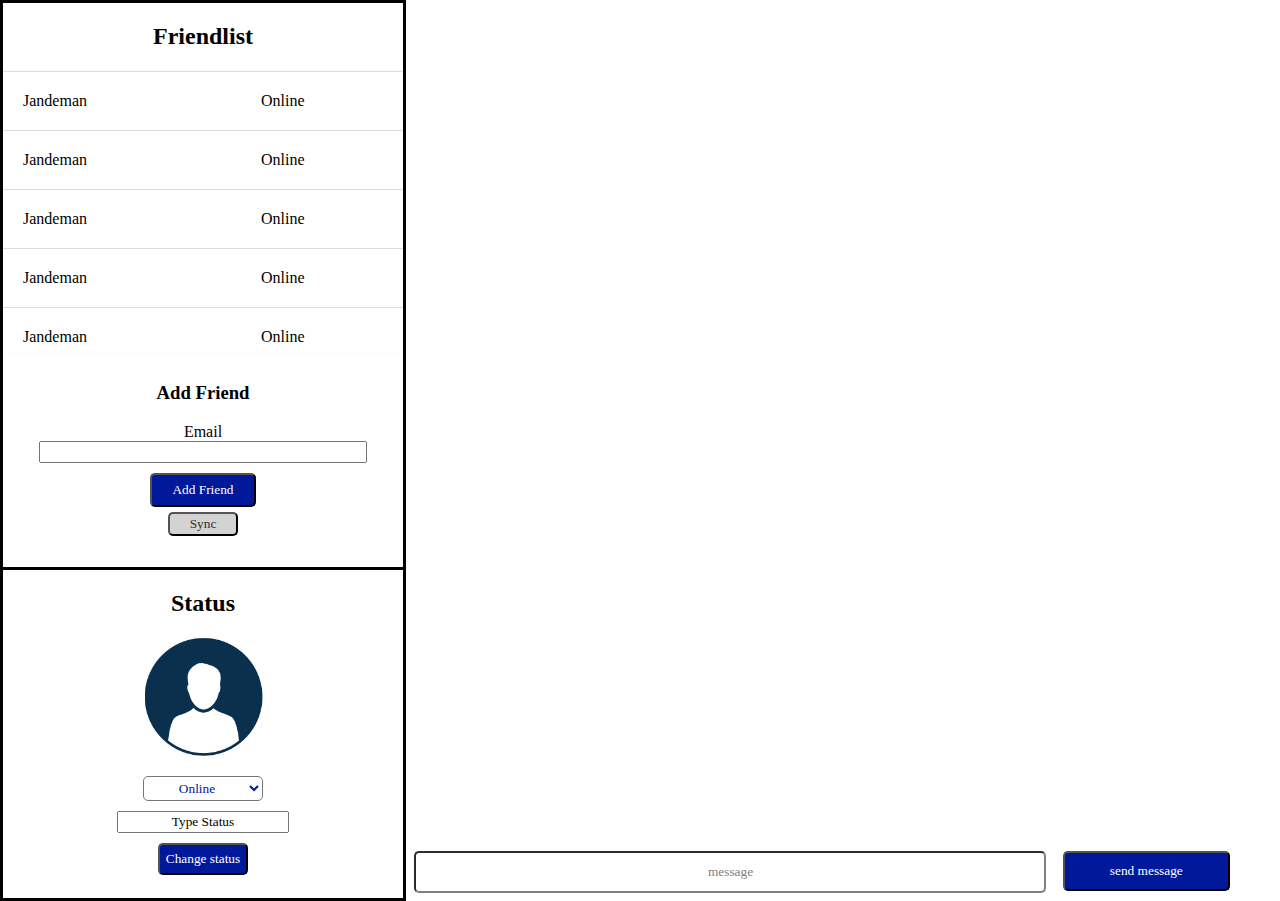
==== web/index.html @ 167385de "CSS" ====
<!DOCTYPE html>
<html>

<head>
    <meta name="application-name" content="width=device-width, initial-scale=1">
    <title>JSON and AJAX</title>
    <link rel="stylesheet" href="main.css">
</head>

<body>
    <header>
    </header>
    <main>
        <div id="left">
            <div id="friendlist">
                <h2>Friendlist</h2>
                <div id="friendsTable">
                <table id="friends">
                   
                    <tr>
                        <td>Jandeman</td>
                        <td>Online</td>
                    </tr>
                    <tr>
                        <td>Jandeman</td>
                        <td>Online</td>
                    </tr>
                    <tr>
                        <td>Jandeman</td>
                        <td>Online</td>
                    </tr>
                    <tr>
                        <td>Jandeman</td>
                        <td>Online</td>
                    </tr>
                    <tr>
                        <td>Jandeman</td>
                        <td>Online</td>
                    </tr>
                    <tr>
                        <td>Jandeman</td>
                        <td>Online</td>
                    </tr>
                    <tr>
                        <td>Jandeman</td>
                        <td>Online</td>
                    </tr>
                    <tr>
                        <td>Jandeman</td>
                        <td>Online</td>
                    </tr>
                    <tr>
                        <td>Jandeman</td>
                        <td>Online</td>
                    </tr>
                    
                </table>
                </div>
                <div id="addFriend">
                    <div>
                        <h3>Add Friend</h3>
                        <label for="friendName">Email </label><input type="text" id="friendName" name="friendName">
                        <button id="addFriendbtn">Add Friend</button>
                        <button id="sync">Sync</button>
                    </div>
                </div>
            </div>
            <div id="status">
                <h2>Status</h2>
                <img src="Images/profilepic.png" alt="">
                <div id="connected"></div>
                <select name="options" id="dropdown">
                    <option value="Online">Online</option>
                    <option value="Offline">Offline</option>
                    <option value="Away">Away</option>
                </select>
                <input type="text" value="Type Status" id="typeStatus" name="typeStatus">
                <button id="statusbtn">Change status</button>
            </div>
        </div>
        <div id="right">
            <div id="conversation">
                
            </div>
            <input type="text" id="message" name="message" value="message">
            <button id="sendMessage">send message</button>
        </div>
    </main>
    <script src="/js/main.js"></script>
</body>

</html>
---- web/main.css ----
@font-face {
	font-family: 'La-chata';
	src: url('/Fonts/la_chata/La-chata-normal.svg');
	font-weight: normal;
	font-style: normal;
}

#left {
    width: 35%;
    border-style: solid;
    height: inherit;
    padding: 0%;
    max-width: 400px;
    min-width: 300px;
    height: 100%;
display: flex;
    flex-direction: column;
}

body {
    margin: 0;
    width: 100%;
    height: 99.7%;
    font-family: La-chata;
}

html {
    height: 100%;
    margin: 0%;
    padding: 0%;
}

#right {
    width: 65%;
    display: flex;
    min-width: 500px;
    justify-content: center;
    flex-wrap: wrap;
}

main {
    width: 100%;
    height: inherit;
    display: flex;
}

#friendlist {
    height: 63%;
    width: 100%;
    border-bottom-style: solid;
    position: relative;
    display: flex;
    align-items: center;
    flex-direction: column;
    margin: 0px;

}

#friendlist h2{
    text-align: center;
}

#status {
    
}

#status input{
    text-align: center;
    font-family: La-chata;
    margin: 10px;
    margin-left: auto;
    margin-right: auto;
    display: block;
    
}

#status h2{
    text-align: center;
}



#status img{
    display: block;
    margin-left: auto;
    margin-right: auto;
    width: auto;
    height: auto;
    margin-bottom: 5%;
    max-width: 120px;
    max-height: 120px;
}

#connected {
   text-align: center;
}

#statusbtn {
    display: block;
    margin-left: auto;
    margin-right: auto;
    background-color: #00189a;
     color: white;
     font-family: La-chata;
     padding: 6px;
     border-radius: 5px;
}

 #dropdown {
    display: block;
     width: 30%;
     text-align-last: center;
     margin: 2%;
     margin-left: auto;
     margin-right: auto;
     background-color: #FFF;
     color: #00189a;
     font-family: La-chata;
     padding: 3px;
     border-radius: 5px;
}

#addFriend {
    position: absolute;
    bottom: 0;
    width: 100%;
    text-align: center;
    height: 36%;
}



#addFriend div{
    width: 100%;
}

#friendName {
    font-family: La-chata;
    display: block;
    margin-left: auto;
    margin-right: auto;
    width: 80%;
}

#addFriendbtn {
    display: block;
    margin-top: 10px;
    margin-left: auto;
    margin-right: auto;
    padding: 7px 20px;
    background-color: #00189a;
    color: white;
    border-radius: 5px;
    font-family: La-chata;
}





#login {
    margin: auto;
    margin-top: 300px;
    display: flex;
    flex-direction: column;
    width: 50%;
    max-width: 500px;
    min-width: 400px;
    background-color: #00189a;
    color: #FFF;
    border-radius: 5px;
    padding: 10px;
}

#login input{
    width: 70%;
    float: right;
    margin-bottom: 5px;
    margin-right: 5%;
    border-radius: 5px;
    height: 25px;
}

#login #loginbtn{
    float: none;
    width: 30%;
    display: block;
    margin: 0px;
    margin-left: auto;
    margin-right: auto;
    border-radius: 5px;
    font-family: La-chata;
    background-color: #FFF;
    color: #00189a;
}

#login h2{
    text-align: center;
    float: left;
    width: 100%;
    display: block;
    color: #FFF;
}



#login label{
    margin-bottom: 5%;
    display: inline-block;
    margin-left: 2%;
}

.danger {
    float: left;
}

#login form{
    float: left;
    margin-bottom: 5px;
    display: block;
}

.danger ul{
    text-align: center;
    list-style-type: none;
    color: white;
    background-color: red;
    border: 2px;
    border-color: darkred;
}


#friends {
    width: 100%;
    margin-left: auto;
    margin-right: auto;
    border-collapse: collapse;
}

#friends td, th{
    padding: 5%;
    border-bottom: 1px solid #ddd;
    border-top: 1px solid #ddd;
}

#actualList {
    overflow: auto;
    height: 55%;
    width: 90%;
}

#sync {
    display: block;
    margin-top: 5px;
    margin-left: auto;
    margin-right: auto;
    padding: 2px 20px;
    background-color: lightgrey;
    color: #2f2f2f;
    border-radius: 5px;
    font-family: La-chata;
}

#friendsTable {
    width: 100%;
    overflow: auto;
    height: 50%;
    border-bottom:1px solid #fafafa;
    border-top:1px solid #fafafa;
}

#conversation {
    width: 100%;
    height: 94%;
    margin-bottom: 1%;
}

#message {
    width: 75%;
    height: 4%;
    font-family: La-chata;
    color: grey;
    border-radius: 5px;
    border-color: grey;
    text-align: center;
}

#sendMessage {
    width: 20%;
    height: 4.5%;
    margin-left: 2%;
    border-radius: 5px;
    background-color: #00189a;
    color: #FFF;
    font-family: La-chata;
}

#loginBody {
    
    
}
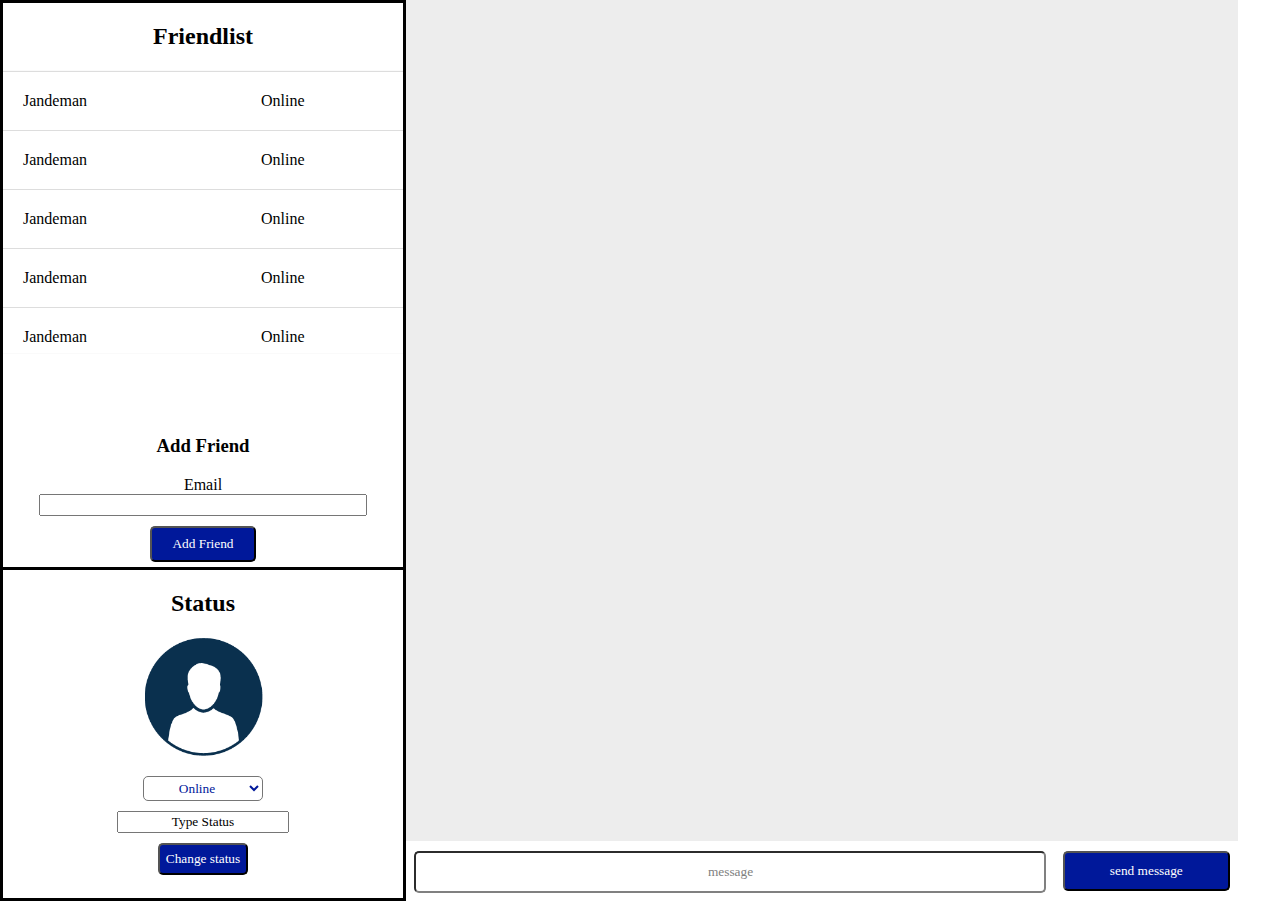
==== commit ddc72a9a: "Project" ====
--- a/web/index.html
+++ b/web/index.html
@@ -20,6 +20,7 @@
                     <tr>
                         <td>Jandeman</td>
                         <td>Online</td>
+                        <td></td>
                     </tr>
                     <tr>
                         <td>Jandeman</td>
--- a/web/main.css
+++ b/web/main.css
@@ -126,8 +126,9 @@
     bottom: 0;
     width: 100%;
     text-align: center;
-    height: 36%;
-}
+    background-color: #FFF;
+    height: 150px;
+    }
 
 
 
@@ -148,7 +149,8 @@
     margin-top: 10px;
     margin-left: auto;
     margin-right: auto;
-    padding: 7px 20px;
+    padding: 2% 20px;
+    max-height: 40px;
     background-color: #00189a;
     color: white;
     border-radius: 5px;
@@ -260,6 +262,7 @@
     color: #2f2f2f;
     border-radius: 5px;
     font-family: La-chata;
+    visibility: hidden;
 }
 
 #friendsTable {
@@ -274,6 +277,24 @@
     width: 100%;
     height: 94%;
     margin-bottom: 1%;
+    background-color: #ededed;
+    display: flex;
+    flex-direction: column;
+}
+
+#conversation div {
+    width: 100%;
+    
+}
+div div p{
+    background-color: #FFF;
+    padding: 5px;
+    border-radius: 5px;
+    display: inline-block;
+    margin: 2%;
+    color: #FFF;
+    background-color: #00189a;
+    float: right;
 }
 
 #message {
@@ -300,3 +321,43 @@
     
     
 }
+
+#user {
+    display: inline;
+    background-color: #FFF;
+    padding: 5px;
+    border-radius: 5px;
+    display: inline-block;
+    margin: 2%;
+    color: #00189a;
+    float: left;
+}
+
+@media screen and (max-height: 550px) {
+    #left {
+        width: 50%;
+        border-style: solid;
+        border-bottom: 0px;
+        height: inherit;
+        padding: 0%;
+        min-width: 300px;
+        height: 99%;
+        display: flex;
+        flex-direction: row;
+    }
+    
+    #friendlist{
+        height: 100%;
+        border-bottom: 0px;
+    }
+
+    #right {
+        width: 50%;
+        min-width: 0px;
+        height: 98%
+    }
+
+    #conversation {
+        
+    }
+}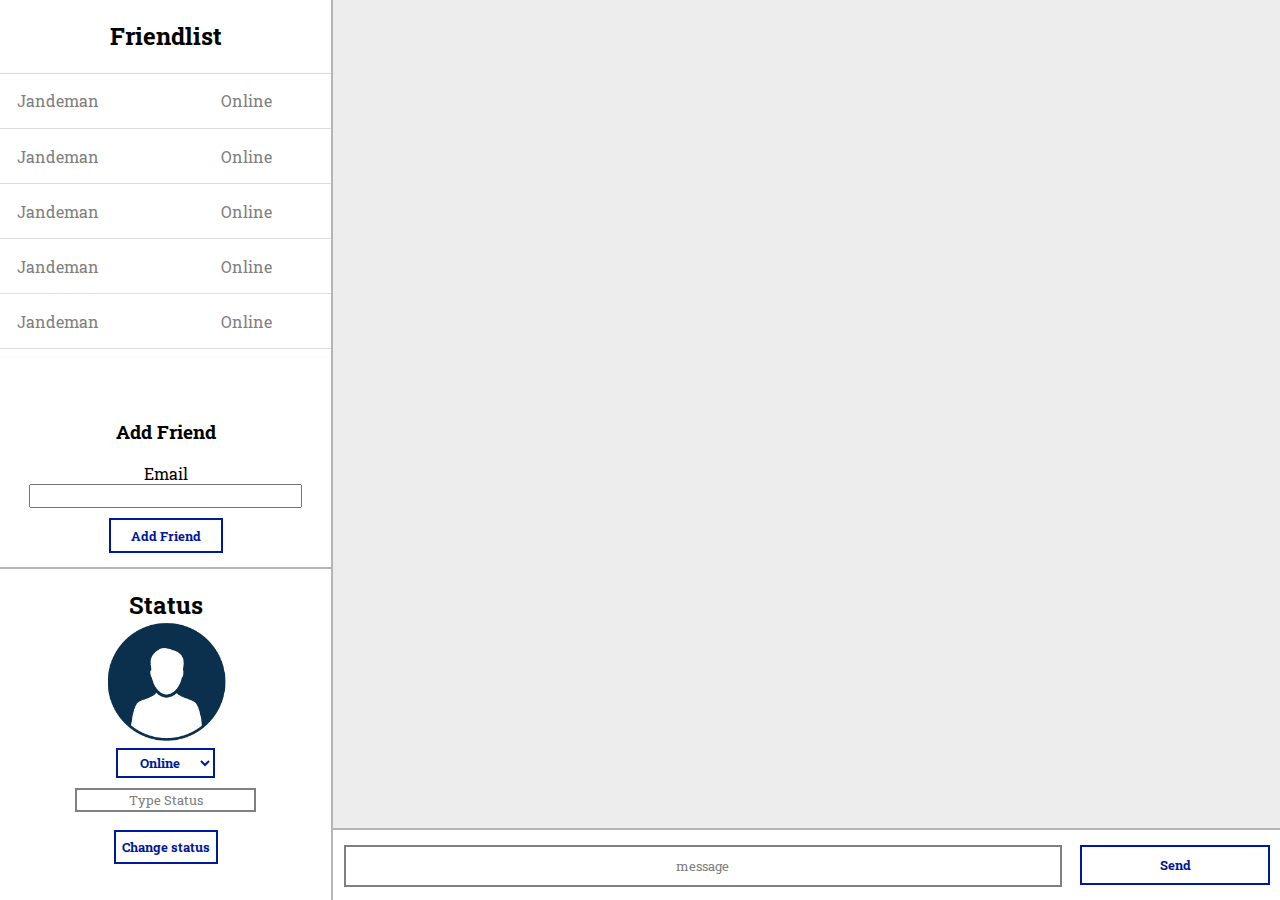
==== commit a879b86c: "Deelopdracht1Klaar" ====
--- a/web/index.html
+++ b/web/index.html
@@ -4,12 +4,11 @@
 <head>
     <meta name="application-name" content="width=device-width, initial-scale=1">
     <title>JSON and AJAX</title>
+    <link href="https://fonts.googleapis.com/css?family=Roboto+Slab" rel="stylesheet">
     <link rel="stylesheet" href="main.css">
 </head>
 
 <body>
-    <header>
-    </header>
     <main>
         <div id="left">
             <div id="friendlist">
@@ -20,7 +19,6 @@
                     <tr>
                         <td>Jandeman</td>
                         <td>Online</td>
-                        <td></td>
                     </tr>
                     <tr>
                         <td>Jandeman</td>
@@ -81,10 +79,10 @@
         </div>
         <div id="right">
             <div id="conversation">
-                
+        
             </div>
             <input type="text" id="message" name="message" value="message">
-            <button id="sendMessage">send message</button>
+            <button id="sendMessage">Send</button>
         </div>
     </main>
     <script src="/js/main.js"></script>
--- a/web/main.css
+++ b/web/main.css
@@ -1,28 +1,29 @@
 
 @font-face {
 	font-family: 'La-chata';
-	src: url('/Fonts/la_chata/La-chata-normal.svg');
+	src: url('./Fonts/la_chata/La-chata-normal.svg');
 	font-weight: normal;
 	font-style: normal;
 }
 
 #left {
     width: 35%;
-    border-style: solid;
-    height: inherit;
+    height: 100%;
     padding: 0%;
     max-width: 400px;
     min-width: 300px;
     height: 100%;
-display: flex;
+    display: flex;
     flex-direction: column;
+    border-right: 2px solid hsl(0, 0%, 71%);
 }
 
 body {
     margin: 0;
     width: 100%;
     height: 99.7%;
-    font-family: La-chata;
+    font-family: 'Roboto Slab', serif;
+    height: 100%;
 }
 
 html {
@@ -32,23 +33,26 @@
 }
 
 #right {
-    width: 65%;
+    width: 100%;
     display: flex;
     min-width: 500px;
     justify-content: center;
     flex-wrap: wrap;
+    margin: 0px;
+    padding: 0px;
 }
 
 main {
     width: 100%;
     height: inherit;
     display: flex;
+    height: 100%;
 }
 
 #friendlist {
     height: 63%;
     width: 100%;
-    border-bottom-style: solid;
+    border-bottom: 2px solid hsl(0, 0%, 71%);
     position: relative;
     display: flex;
     align-items: center;
@@ -62,21 +66,21 @@
 }
 
 #status {
+    font-family: 'Roboto Slab', serif;
+}
+
+#status input{
+    text-align: center;
+    margin: 10px;
+    margin-left: auto;
+    margin-right: auto;
+    display: block;
     
 }
 
-#status input{
-    text-align: center;
-    font-family: La-chata;
-    margin: 10px;
-    margin-left: auto;
-    margin-right: auto;
-    display: block;
-    
-}
-
 #status h2{
     text-align: center;
+    margin-bottom: 0px
 }
 
 
@@ -90,6 +94,7 @@
     margin-bottom: 5%;
     max-width: 120px;
     max-height: 120px;
+    margin-bottom: 5px
 }
 
 #connected {
@@ -100,25 +105,35 @@
     display: block;
     margin-left: auto;
     margin-right: auto;
-    background-color: #00189a;
-     color: white;
-     font-family: La-chata;
-     padding: 6px;
-     border-radius: 5px;
+    margin-top: 18px;
+    background-color: #FFF;
+    color: #00189a;
+    padding: 6px;
+    border: 2px solid #00189a;
+    font-family: 'Roboto Slab', serif;
+    font-weight: 700;
+    transition: 0.2s;
+}
+
+#statusbtn:hover {
+    background-color: #00189a;
+    color: #FFF;
+    font-weight: 500;
 }
 
  #dropdown {
     display: block;
-     width: 30%;
-     text-align-last: center;
-     margin: 2%;
-     margin-left: auto;
-     margin-right: auto;
-     background-color: #FFF;
-     color: #00189a;
-     font-family: La-chata;
-     padding: 3px;
-     border-radius: 5px;
+    width: 30%;
+    text-align-last: center;
+    margin: 2%;
+    margin-left: auto;
+    margin-right: auto;
+    background-color: #FFF;
+    color: #00189a;
+    padding: 3px;
+    border: 2px solid #00189a;
+    font-family: 'Roboto Slab', serif;
+    font-weight: 700;
 }
 
 #addFriend {
@@ -128,6 +143,7 @@
     text-align: center;
     background-color: #FFF;
     height: 150px;
+    margin-bottom: 5%;
     }
 
 
@@ -137,7 +153,7 @@
 }
 
 #friendName {
-    font-family: La-chata;
+    font-family: 'Roboto Slab', serif;    
     display: block;
     margin-left: auto;
     margin-right: auto;
@@ -151,10 +167,18 @@
     margin-right: auto;
     padding: 2% 20px;
     max-height: 40px;
-    background-color: #00189a;
-    color: white;
-    border-radius: 5px;
-    font-family: La-chata;
+    background-color: #FFF;
+    color: #00189a;
+    border: 2px solid #00189a;
+    font-family: 'Roboto Slab', serif;
+    font-weight: 700;
+    transition: 0.2s;
+}
+
+#addFriendbtn:hover {
+    background-color: #00189a;
+    color: #FFF;
+    font-weight: 500;
 }
 
 
@@ -169,10 +193,9 @@
     width: 50%;
     max-width: 500px;
     min-width: 400px;
-    background-color: #00189a;
-    color: #FFF;
-    border-radius: 5px;
-    padding: 10px;
+    background-color: #FFF;
+    border: 3px solid #00189a;
+    color: grey;
 }
 
 #login input{
@@ -180,8 +203,11 @@
     float: right;
     margin-bottom: 5px;
     margin-right: 5%;
-    border-radius: 5px;
     height: 25px;
+    font-family: 'Roboto Slab', serif;
+    letter-spacing: 0.5px;
+    border: 2px solid grey;
+    color: grey;
 }
 
 #login #loginbtn{
@@ -191,10 +217,18 @@
     margin: 0px;
     margin-left: auto;
     margin-right: auto;
-    border-radius: 5px;
-    font-family: La-chata;
-    background-color: #FFF;
-    color: #00189a;
+    font-family: 'Roboto Slab', serif;    
+    background-color: #FFF;
+    color: #00189a;
+    border: 2px solid #00189a;
+    font-weight: 700;
+    transition: 0.2s;
+}
+
+#login #loginbtn:hover{
+    background-color: #00189a;
+    color: #FFF;
+    font-weight: 500;
 }
 
 #login h2{
@@ -203,6 +237,11 @@
     width: 100%;
     display: block;
     color: #FFF;
+    letter-spacing: 1px;
+    margin-top: 0px;
+    padding: 20px 0px;
+    background-color: #00189a;
+    margin-bottom: 10px;
 }
 
 
@@ -215,12 +254,14 @@
 
 .danger {
     float: left;
+    margin: 0px;
 }
 
 #login form{
     float: left;
-    margin-bottom: 5px;
-    display: block;
+    display: block;
+    margin-bottom: 20px;
+    margin-top: 30px;
 }
 
 .danger ul{
@@ -261,7 +302,6 @@
     background-color: lightgrey;
     color: #2f2f2f;
     border-radius: 5px;
-    font-family: La-chata;
     visibility: hidden;
 }
 
@@ -271,15 +311,17 @@
     height: 50%;
     border-bottom:1px solid #fafafa;
     border-top:1px solid #fafafa;
+    color: grey;
 }
 
 #conversation {
     width: 100%;
-    height: 94%;
-    margin-bottom: 1%;
+    height: 92%;
+    margin-bottom: 1px;
     background-color: #ededed;
     display: flex;
     flex-direction: column;
+    border-bottom: 2px solid hsl(0, 0%, 71%);
 }
 
 #conversation div {
@@ -287,77 +329,64 @@
     
 }
 div div p{
-    background-color: #FFF;
-    padding: 5px;
-    border-radius: 5px;
+    padding: 8px;
     display: inline-block;
     margin: 2%;
-    color: #FFF;
-    background-color: #00189a;
+    margin-bottom: 0px;
+    margin-top: 1%;
+    color: #00189a;
+    background-color: #FFF;
     float: right;
+    font-family: 'Roboto Slab', serif;
 }
 
 #message {
     width: 75%;
     height: 4%;
-    font-family: La-chata;
-    color: grey;
-    border-radius: 5px;
-    border-color: grey;
-    text-align: center;
+    color: grey;
+    text-align: center;
+    border: 2px solid grey;
+    font-family: 'Roboto Slab', serif;
 }
 
 #sendMessage {
     width: 20%;
     height: 4.5%;
     margin-left: 2%;
-    border-radius: 5px;
-    background-color: #00189a;
-    color: #FFF;
-    font-family: La-chata;
-}
-
-#loginBody {
-    
-    
+    background-color: #FFF;
+    color: #00189a;
+    border: 2px solid #00189a;
+    font-family: 'Roboto Slab', serif;
+    font-weight: 700;
+    transition: 0.2s;
+}
+
+#sendMessage:hover {
+    background-color: #00189a;
+    color: #FFF;
+    font-weight: 500;
 }
 
 #user {
     display: inline;
-    background-color: #FFF;
-    padding: 5px;
-    border-radius: 5px;
+    background-color: #00189a;
+    padding: 8px;
     display: inline-block;
-    margin: 2%;
-    color: #00189a;
+    color: #FFF;
     float: left;
 }
 
-@media screen and (max-height: 550px) {
-    #left {
-        width: 50%;
-        border-style: solid;
-        border-bottom: 0px;
-        height: inherit;
-        padding: 0%;
-        min-width: 300px;
-        height: 99%;
-        display: flex;
-        flex-direction: row;
-    }
-    
-    #friendlist{
-        height: 100%;
-        border-bottom: 0px;
-    }
-
-    #right {
-        width: 50%;
-        min-width: 0px;
-        height: 98%
-    }
-
-    #conversation {
-        
-    }
-}+
+#password {
+    border: none;
+}
+
+#email {
+    border: none;
+}
+
+#typeStatus {
+    font-family: 'Roboto Slab', serif;
+    color: grey;
+    border: 2px solid grey;
+}
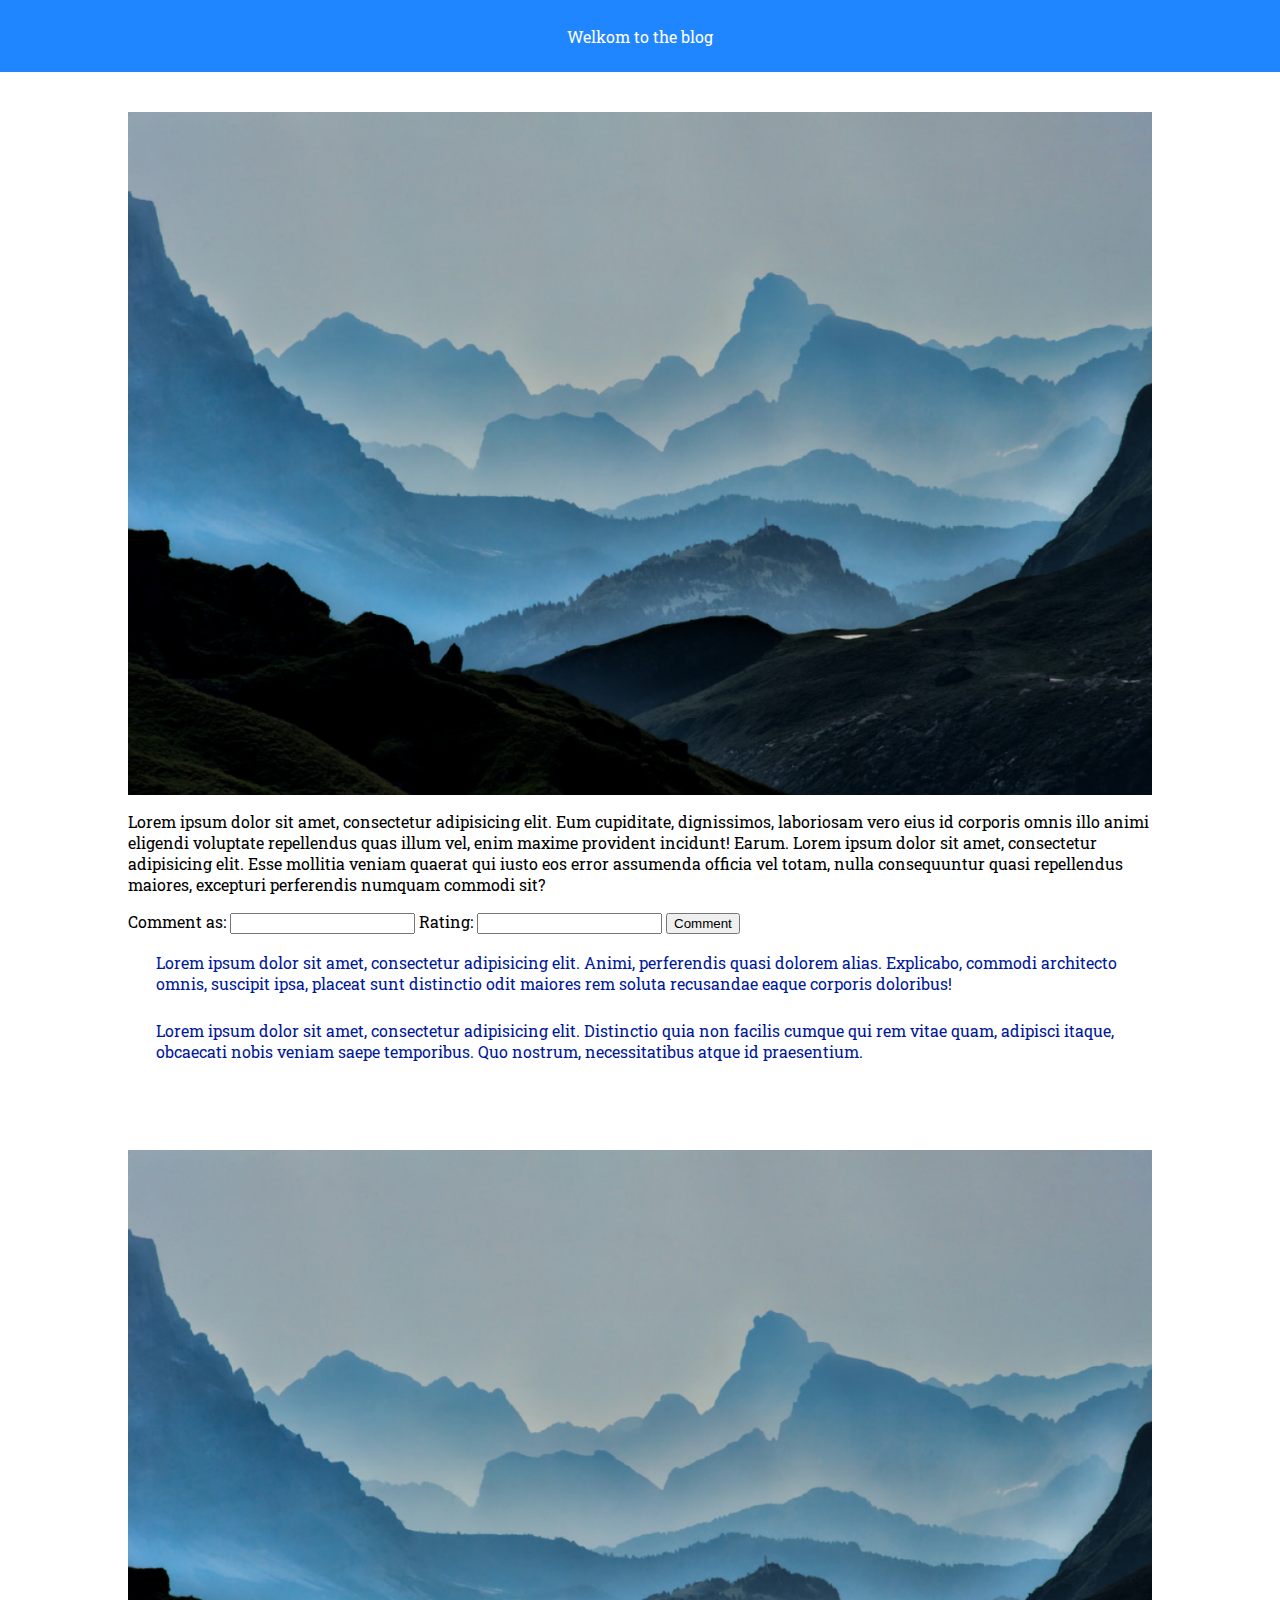
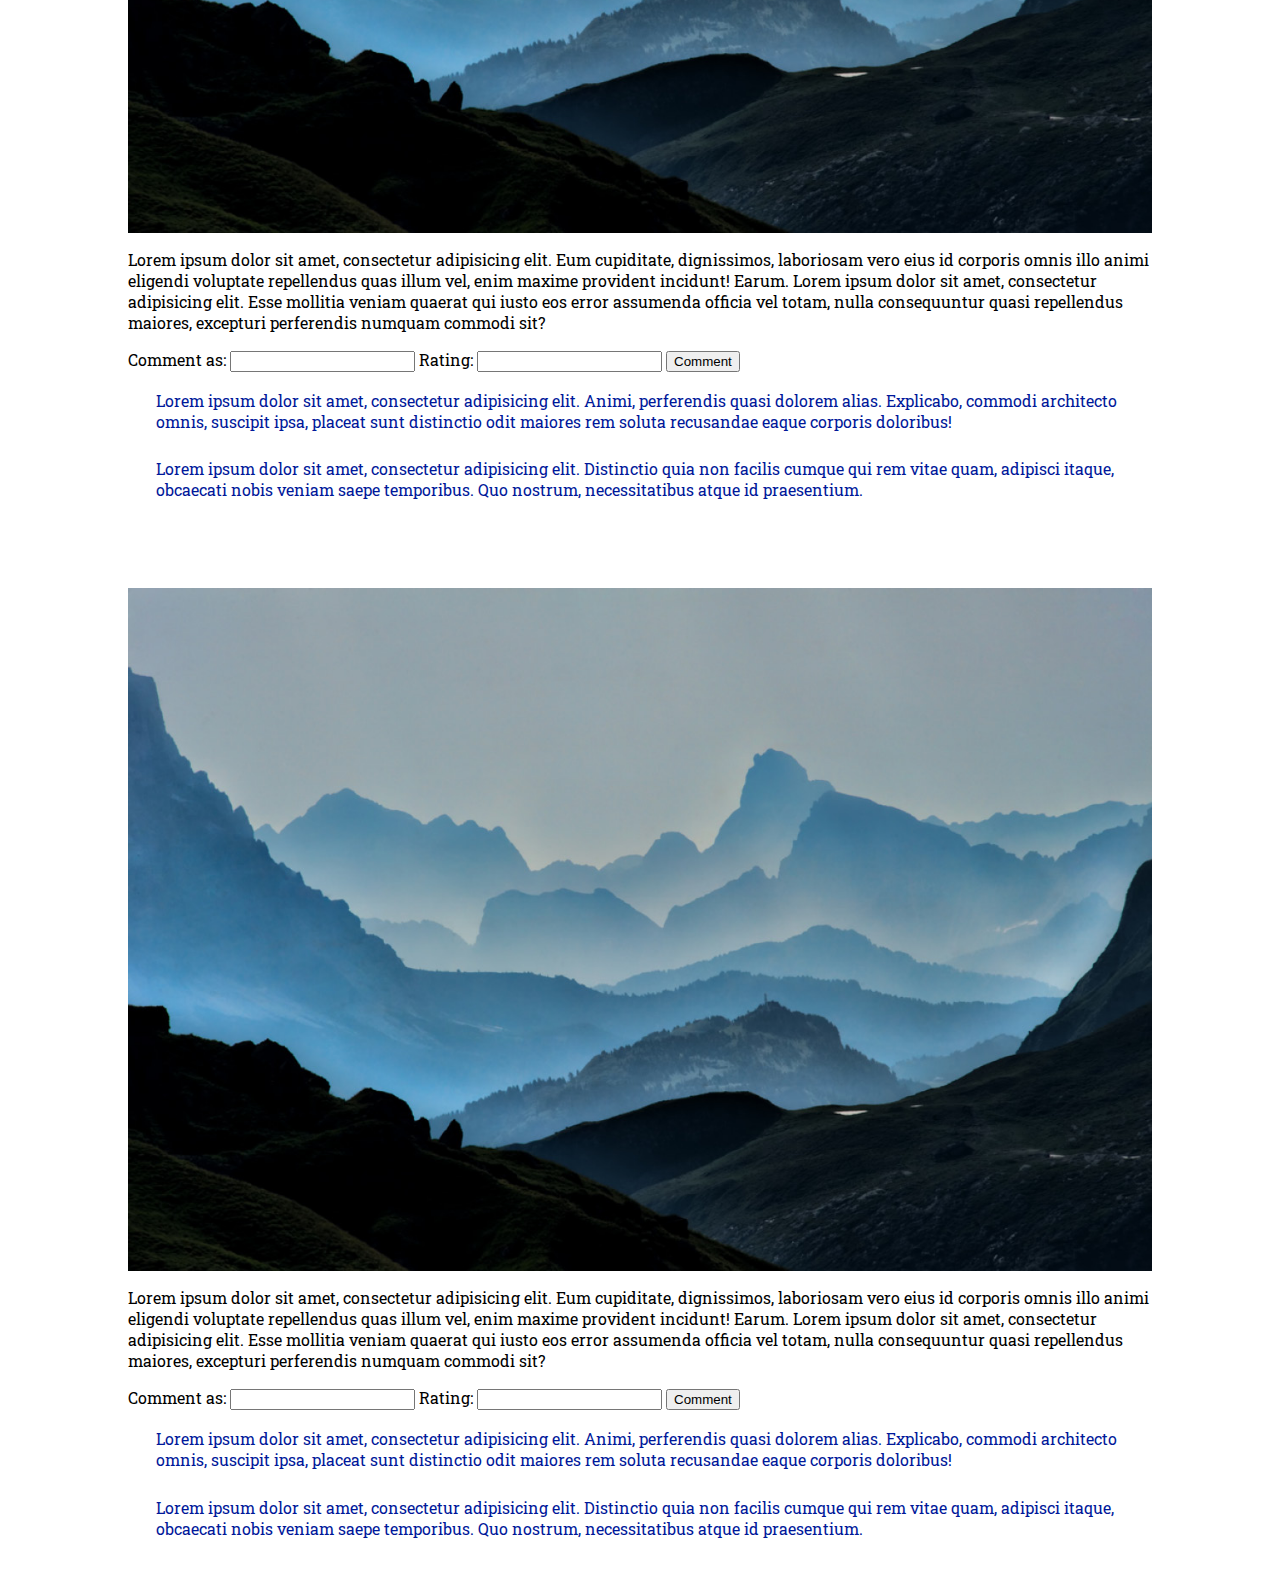
==== commit 13cdeb07: "BlogStart" ====
--- a/web/index.html
+++ b/web/index.html
@@ -1,91 +1,82 @@
 <!DOCTYPE html>
-<html>
+<html lang="en">
+<head>
+    <meta charset="UTF-8">
+    <link rel="stylesheet" href="main.css">
+    <link href="https://fonts.googleapis.com/css?family=Roboto+Slab" rel="stylesheet">
 
-<head>
-    <meta name="application-name" content="width=device-width, initial-scale=1">
-    <title>JSON and AJAX</title>
-    <link href="https://fonts.googleapis.com/css?family=Roboto+Slab" rel="stylesheet">
-    <link rel="stylesheet" href="main.css">
+    <title>Blog</title>
 </head>
-
-<body>
-    <main>
-        <div id="left">
-            <div id="friendlist">
-                <h2>Friendlist</h2>
-                <div id="friendsTable">
-                <table id="friends">
-                   
-                    <tr>
-                        <td>Jandeman</td>
-                        <td>Online</td>
-                    </tr>
-                    <tr>
-                        <td>Jandeman</td>
-                        <td>Online</td>
-                    </tr>
-                    <tr>
-                        <td>Jandeman</td>
-                        <td>Online</td>
-                    </tr>
-                    <tr>
-                        <td>Jandeman</td>
-                        <td>Online</td>
-                    </tr>
-                    <tr>
-                        <td>Jandeman</td>
-                        <td>Online</td>
-                    </tr>
-                    <tr>
-                        <td>Jandeman</td>
-                        <td>Online</td>
-                    </tr>
-                    <tr>
-                        <td>Jandeman</td>
-                        <td>Online</td>
-                    </tr>
-                    <tr>
-                        <td>Jandeman</td>
-                        <td>Online</td>
-                    </tr>
-                    <tr>
-                        <td>Jandeman</td>
-                        <td>Online</td>
-                    </tr>
-                    
-                </table>
-                </div>
-                <div id="addFriend">
-                    <div>
-                        <h3>Add Friend</h3>
-                        <label for="friendName">Email </label><input type="text" id="friendName" name="friendName">
-                        <button id="addFriendbtn">Add Friend</button>
-                        <button id="sync">Sync</button>
-                    </div>
+<body id="blogbody">
+   <header>
+       Welkom to the blog
+   </header>
+    <main id="blogmain">
+        <article class="blogpost">
+            <img src="Images/mountain.jpg" alt="">
+            <div class="description">
+                <p>Lorem ipsum dolor sit amet, consectetur adipisicing elit. Eum cupiditate, dignissimos, laboriosam vero eius id corporis omnis illo animi eligendi voluptate repellendus quas illum vel, enim maxime provident incidunt! Earum. Lorem ipsum dolor sit amet, consectetur adipisicing elit. Esse mollitia veniam quaerat qui iusto eos error assumenda officia vel totam, nulla consequuntur quasi repellendus maiores, excepturi perferendis numquam commodi sit?</p>
+            </div>
+            <div class="commentsection">
+                <form action="" method="post">
+                    <label for="name1">Comment as: </label>
+                    <input type="text" id="name1">
+                    <label for="rating1">Rating:</label>
+                    <input type="number" id="rating1">
+                    <input type="submit" value="Comment">
+                </form>
+                <div class="comments">
+                    <p>
+                        Lorem ipsum dolor sit amet, consectetur adipisicing elit. Animi, perferendis quasi dolorem alias. Explicabo, commodi architecto omnis, suscipit ipsa, placeat sunt distinctio odit maiores rem soluta recusandae eaque corporis doloribus!
+                    </p>
+                    <p>Lorem ipsum dolor sit amet, consectetur adipisicing elit. Distinctio quia non facilis cumque qui rem vitae quam, adipisci itaque, obcaecati nobis veniam saepe temporibus. Quo nostrum, necessitatibus atque id praesentium.</p>
                 </div>
             </div>
-            <div id="status">
-                <h2>Status</h2>
-                <img src="Images/profilepic.png" alt="">
-                <div id="connected"></div>
-                <select name="options" id="dropdown">
-                    <option value="Online">Online</option>
-                    <option value="Offline">Offline</option>
-                    <option value="Away">Away</option>
-                </select>
-                <input type="text" value="Type Status" id="typeStatus" name="typeStatus">
-                <button id="statusbtn">Change status</button>
+        </article>
+        
+        <article class="blogpost">
+            <img src="Images/mountain.jpg" alt="">
+            <div class="description">
+                <p>Lorem ipsum dolor sit amet, consectetur adipisicing elit. Eum cupiditate, dignissimos, laboriosam vero eius id corporis omnis illo animi eligendi voluptate repellendus quas illum vel, enim maxime provident incidunt! Earum. Lorem ipsum dolor sit amet, consectetur adipisicing elit. Esse mollitia veniam quaerat qui iusto eos error assumenda officia vel totam, nulla consequuntur quasi repellendus maiores, excepturi perferendis numquam commodi sit?</p>
             </div>
-        </div>
-        <div id="right">
-            <div id="conversation">
+            <div class="commentsection">
+                <form action="" method="post">
+                    <label for="name2">Comment as: </label>
+                    <input type="text" id="name2">
+                    <label for="rating2">Rating:</label>
+                    <input type="number" id="rating2">
+                    <input type="submit" value="Comment">
+                </form>
+                <div class="comments">
+                    <p>
+                        Lorem ipsum dolor sit amet, consectetur adipisicing elit. Animi, perferendis quasi dolorem alias. Explicabo, commodi architecto omnis, suscipit ipsa, placeat sunt distinctio odit maiores rem soluta recusandae eaque corporis doloribus!
+                    </p>
+                    <p>Lorem ipsum dolor sit amet, consectetur adipisicing elit. Distinctio quia non facilis cumque qui rem vitae quam, adipisci itaque, obcaecati nobis veniam saepe temporibus. Quo nostrum, necessitatibus atque id praesentium.</p>
+                </div>
+            </div>
+        </article>
         
+        <article class="blogpost">
+            <img src="Images/mountain.jpg" alt="">
+            <div class="description">
+                <p>Lorem ipsum dolor sit amet, consectetur adipisicing elit. Eum cupiditate, dignissimos, laboriosam vero eius id corporis omnis illo animi eligendi voluptate repellendus quas illum vel, enim maxime provident incidunt! Earum. Lorem ipsum dolor sit amet, consectetur adipisicing elit. Esse mollitia veniam quaerat qui iusto eos error assumenda officia vel totam, nulla consequuntur quasi repellendus maiores, excepturi perferendis numquam commodi sit?</p>
             </div>
-            <input type="text" id="message" name="message" value="message">
-            <button id="sendMessage">Send</button>
-        </div>
+            <div class="commentsection">
+                <form action="" method="post">
+                    <label for="name3">Comment as: </label>
+                    <input type="text" id="name3">
+                    <label for="rating3">Rating:</label>
+                    <input type="number" id="rating3">
+                    <input type="submit" value="Comment">
+                </form>
+                <div class="comments">
+                    <p>
+                        Lorem ipsum dolor sit amet, consectetur adipisicing elit. Animi, perferendis quasi dolorem alias. Explicabo, commodi architecto omnis, suscipit ipsa, placeat sunt distinctio odit maiores rem soluta recusandae eaque corporis doloribus!
+                    </p>
+                    <p>Lorem ipsum dolor sit amet, consectetur adipisicing elit. Distinctio quia non facilis cumque qui rem vitae quam, adipisci itaque, obcaecati nobis veniam saepe temporibus. Quo nostrum, necessitatibus atque id praesentium.</p>
+                </div>
+            </div>
+        </article>
     </main>
-    <script src="/js/main.js"></script>
 </body>
-
 </html>--- a/web/main.css
+++ b/web/main.css
@@ -19,7 +19,7 @@
 }
 
 body {
-    margin: 0;
+    margin: 0px;
     width: 100%;
     height: 99.7%;
     font-family: 'Roboto Slab', serif;
@@ -27,7 +27,6 @@
 }
 
 html {
-    height: 100%;
     margin: 0%;
     padding: 0%;
 }
@@ -390,3 +389,40 @@
     color: grey;
     border: 2px solid grey;
 }
+
+.blogpost {
+    width: 80%;
+    display: flex;
+    flex-direction: column;
+    margin-left: auto;
+    margin-right: auto;
+    margin-top: 40px;
+    margin-bottom: 40px;
+}
+
+.blogpost img {
+    width: 100%;
+    max-height: 100%;
+}
+
+#blogmain {
+    flex-direction: column;
+    height: auto;
+}
+
+
+
+
+
+#blogbody {
+    height: 100%;
+    margin: 0%;
+    padding: 0%;
+}
+
+header {
+    text-align: center;
+    padding: 2%;
+    background-color: #1f86ff;
+    color: #FFF;
+}
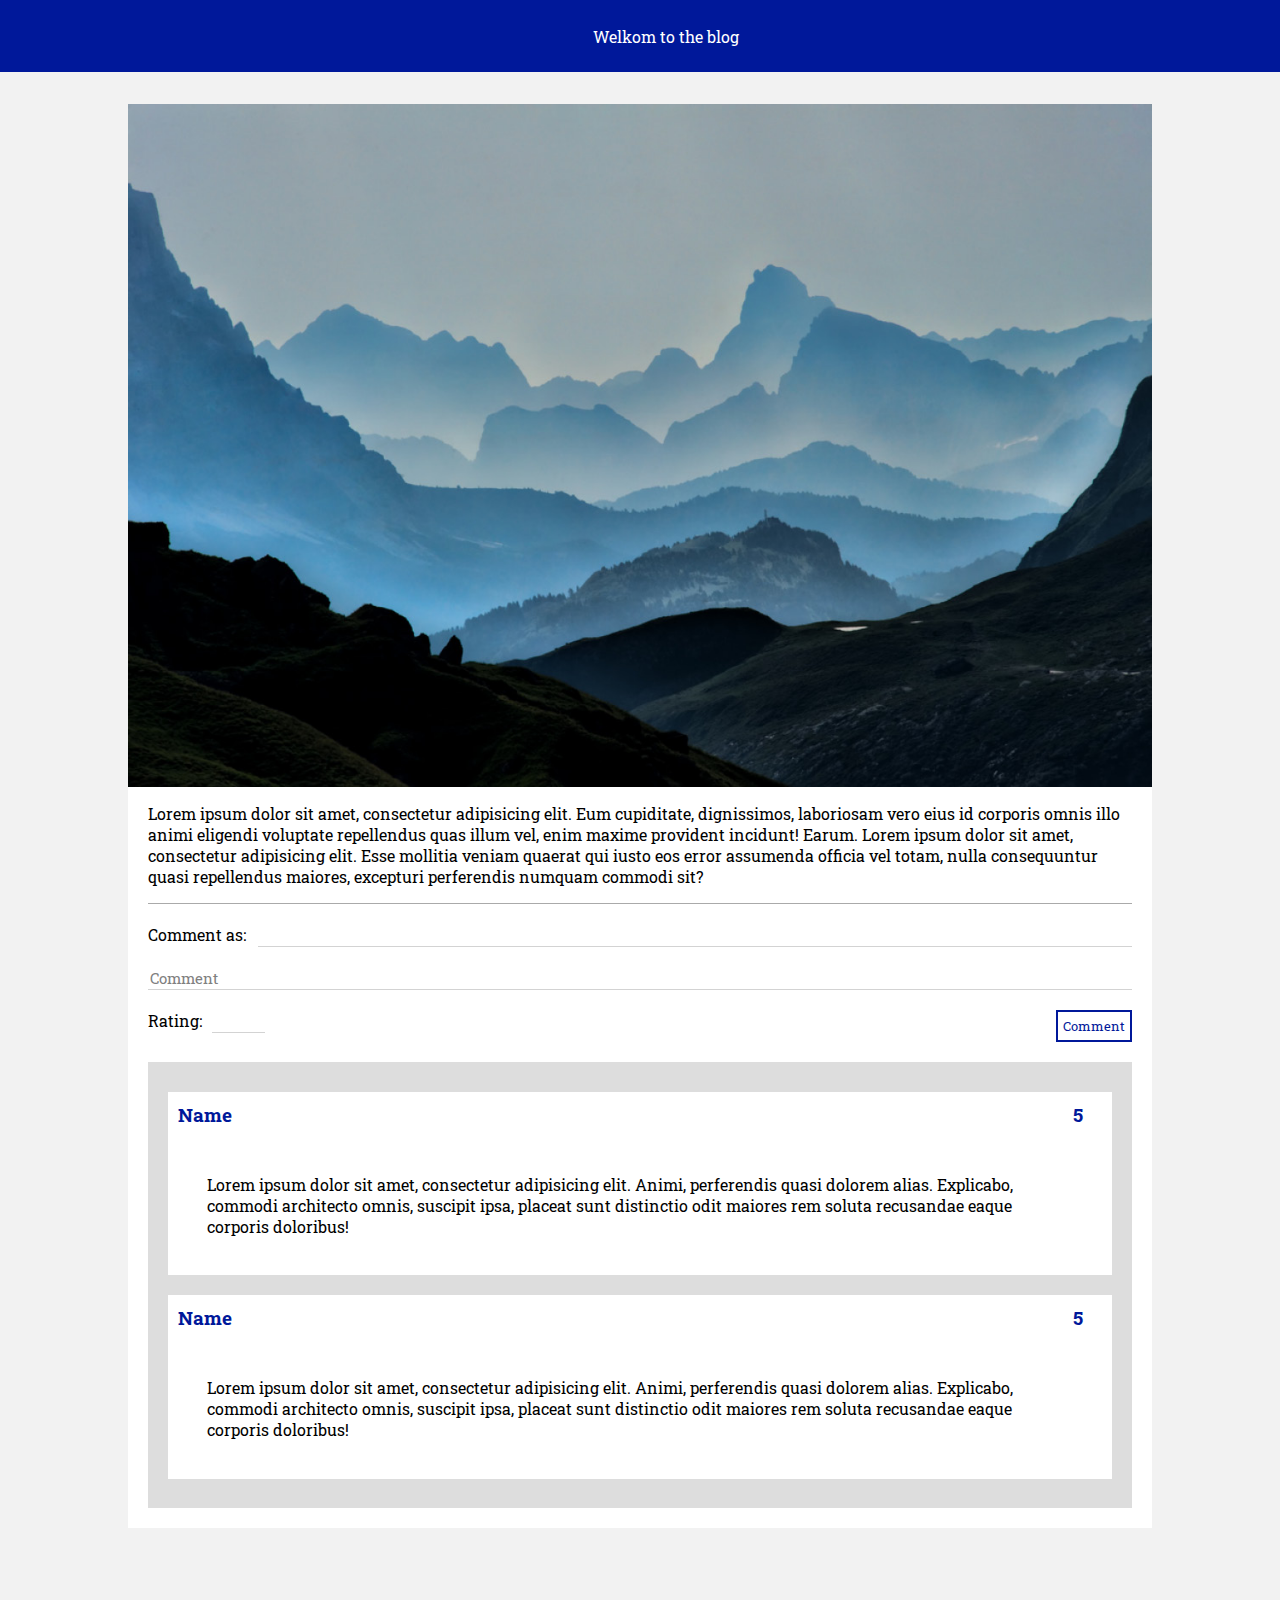
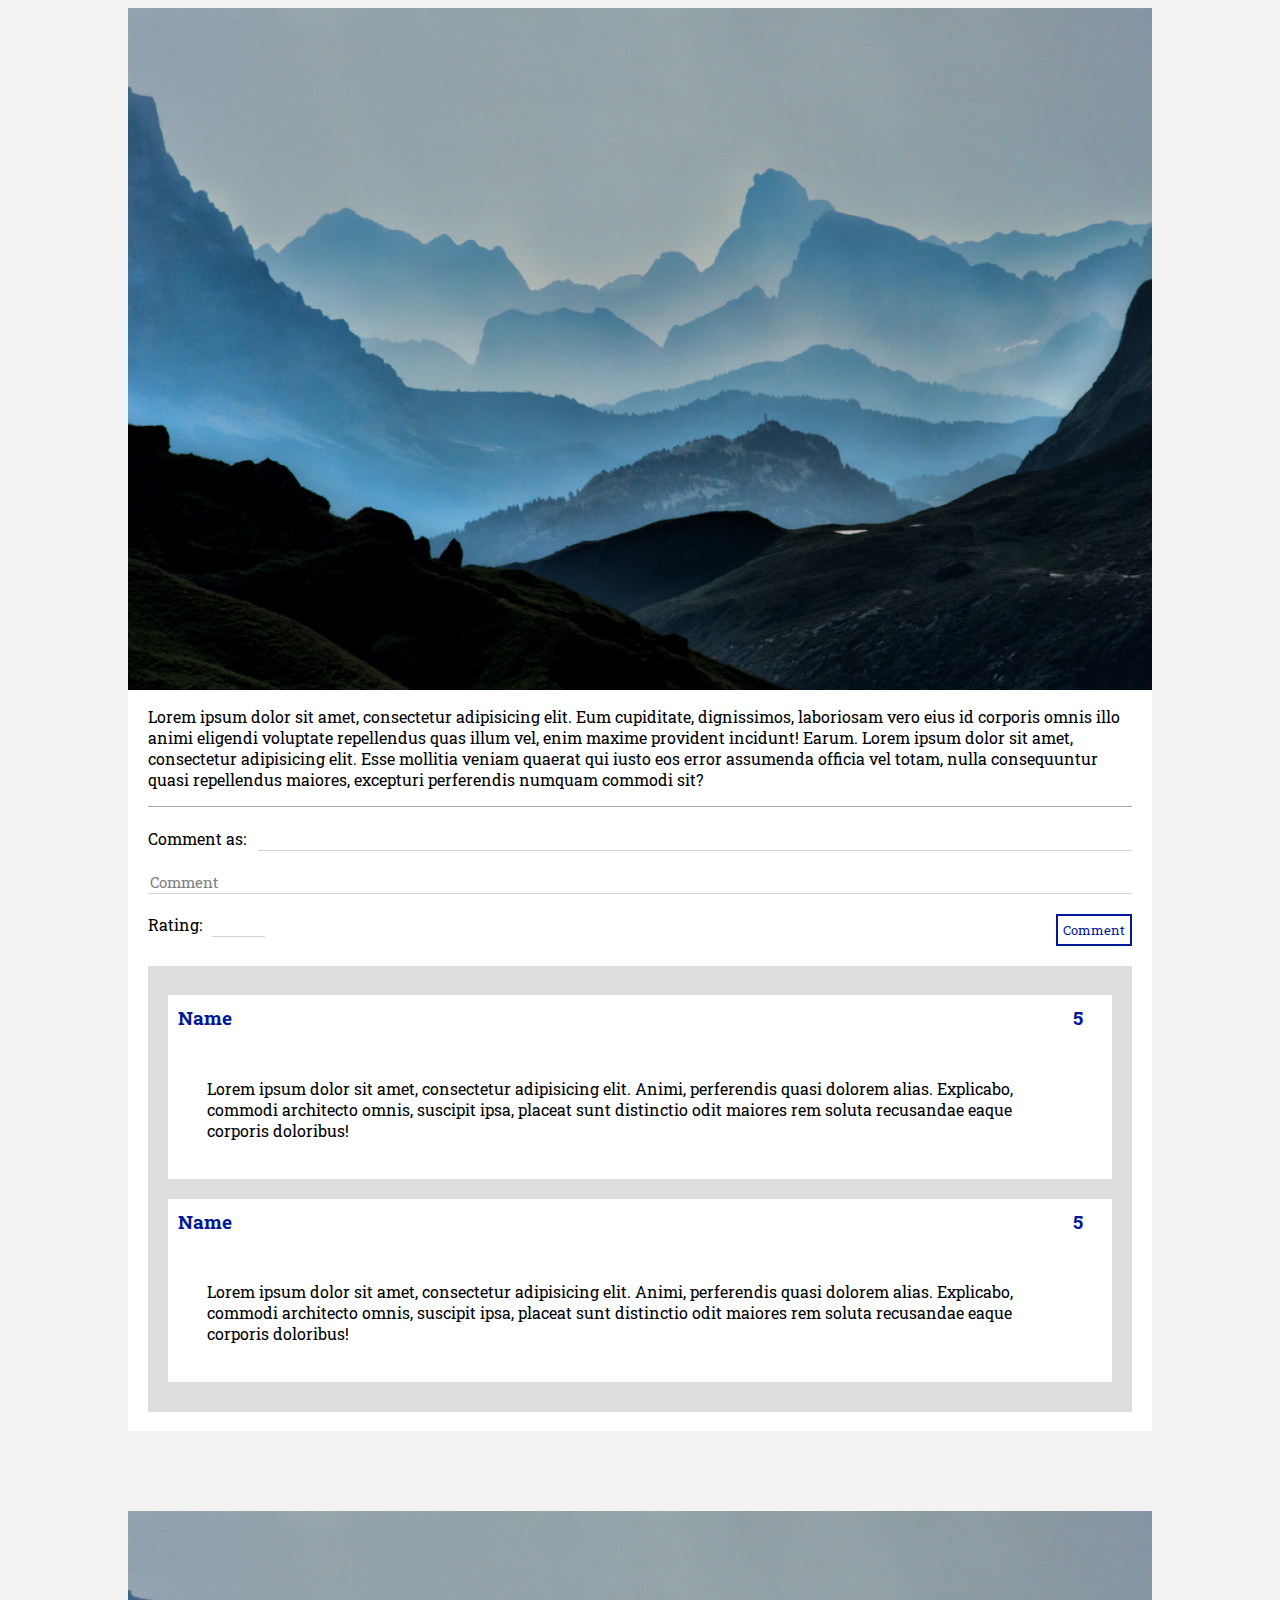
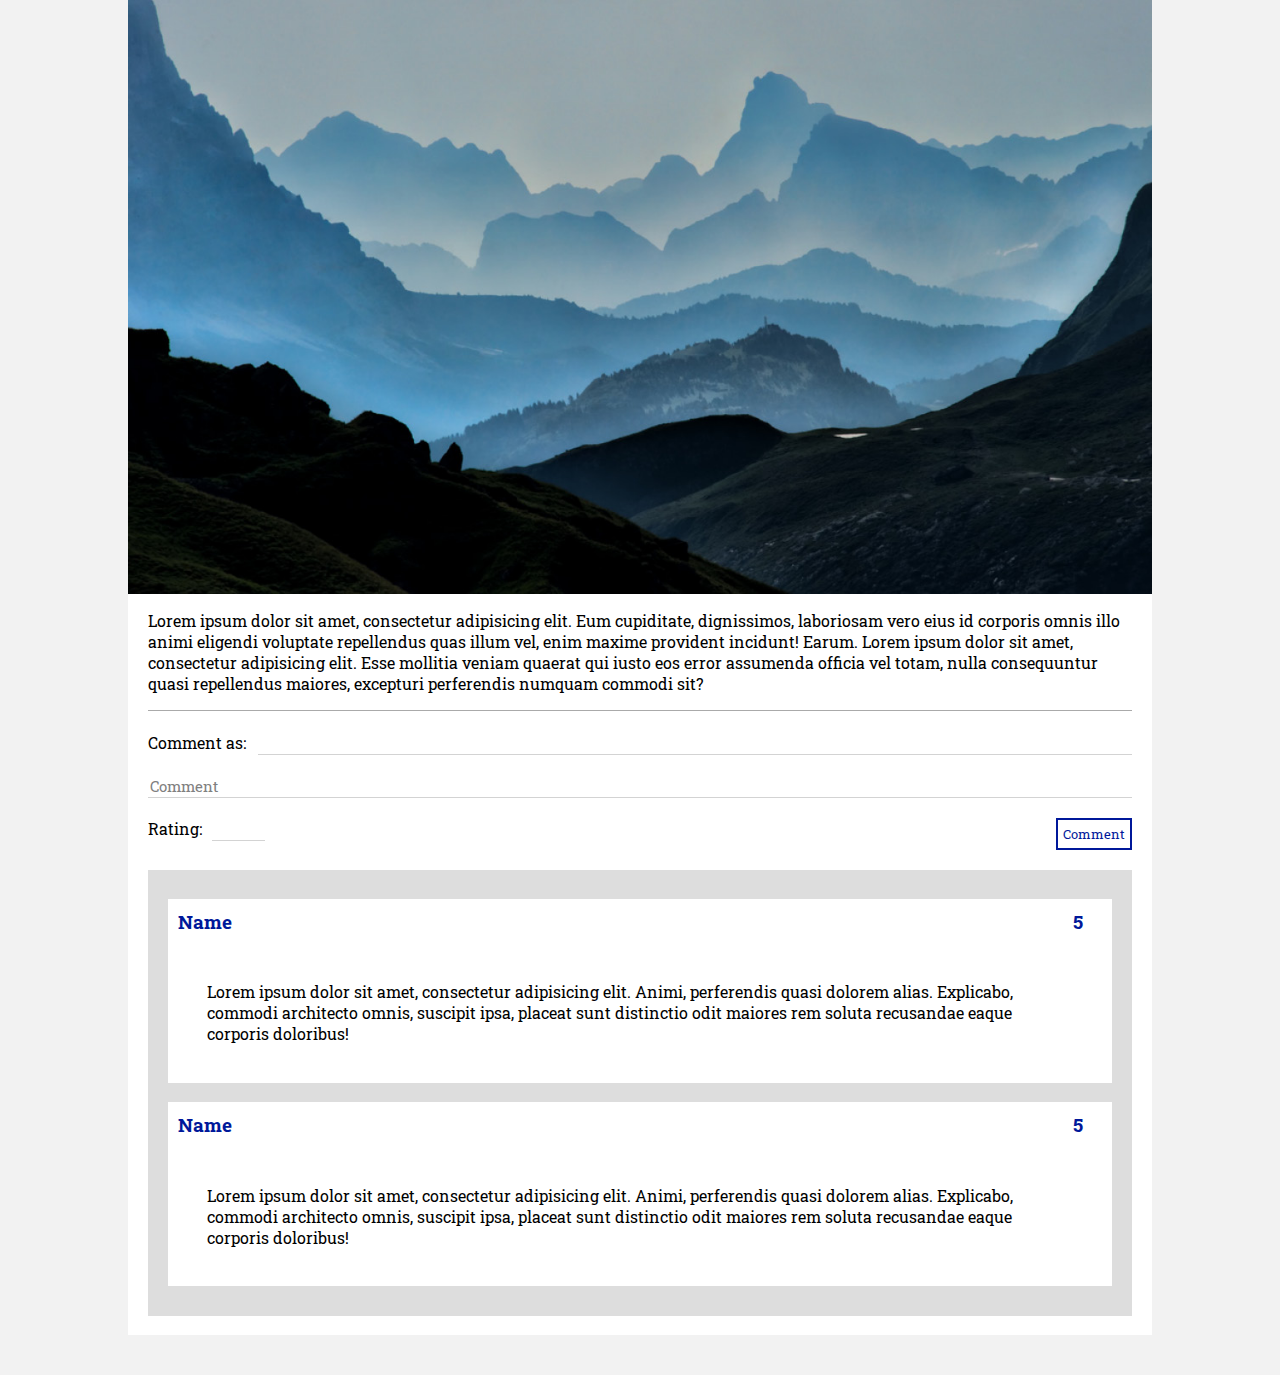
==== commit 1cf3615c: "Comments fucking works" ====
--- a/web/index.html
+++ b/web/index.html
@@ -1,5 +1,6 @@
 <!DOCTYPE html>
 <html lang="en">
+
 <head>
     <meta charset="UTF-8">
     <link rel="stylesheet" href="main.css">
@@ -7,10 +8,11 @@
 
     <title>Blog</title>
 </head>
+
 <body id="blogbody">
-   <header>
-       Welkom to the blog
-   </header>
+    <header>
+        Welkom to the blog
+    </header>
     <main id="blogmain">
         <article class="blogpost">
             <img src="Images/mountain.jpg" alt="">
@@ -18,65 +20,103 @@
                 <p>Lorem ipsum dolor sit amet, consectetur adipisicing elit. Eum cupiditate, dignissimos, laboriosam vero eius id corporis omnis illo animi eligendi voluptate repellendus quas illum vel, enim maxime provident incidunt! Earum. Lorem ipsum dolor sit amet, consectetur adipisicing elit. Esse mollitia veniam quaerat qui iusto eos error assumenda officia vel totam, nulla consequuntur quasi repellendus maiores, excepturi perferendis numquam commodi sit?</p>
             </div>
             <div class="commentsection">
-                <form action="" method="post">
-                    <label for="name1">Comment as: </label>
-                    <input type="text" id="name1">
+                <div class="commentform">
+                    <label for="name1" class="namelabel">Comment as: </label>
+                    <input type="text" id="name1" class="name">
+                    <input type="text" class="commenttext" value="Comment" id="commenttext1">
                     <label for="rating1">Rating:</label>
-                    <input type="number" id="rating1">
-                    <input type="submit" value="Comment">
-                </form>
-                <div class="comments">
-                    <p>
-                        Lorem ipsum dolor sit amet, consectetur adipisicing elit. Animi, perferendis quasi dolorem alias. Explicabo, commodi architecto omnis, suscipit ipsa, placeat sunt distinctio odit maiores rem soluta recusandae eaque corporis doloribus!
-                    </p>
-                    <p>Lorem ipsum dolor sit amet, consectetur adipisicing elit. Distinctio quia non facilis cumque qui rem vitae quam, adipisci itaque, obcaecati nobis veniam saepe temporibus. Quo nostrum, necessitatibus atque id praesentium.</p>
+                    <input type="number" id="rating1" class="rating">
+                    <input type="submit" value="Comment" class="comment" id="commentbtn1">
+                </div>
+                <div class="comments" id="comments1">
+                    <div class="commentwrap">
+                        <h3>Name</h3>
+                        <h3 class="commentRating">5</h3>
+                        <div id="commentpost1" class="commentpost">
+                            Lorem ipsum dolor sit amet, consectetur adipisicing elit. Animi, perferendis quasi dolorem alias. Explicabo, commodi architecto omnis, suscipit ipsa, placeat sunt distinctio odit maiores rem soluta recusandae eaque corporis doloribus!
+                        </div>
+                    </div>
+
+                    <div>
+                        <h3>Name</h3>
+                        <h3 class="commentRating">5</h3>
+                        <div>
+                            Lorem ipsum dolor sit amet, consectetur adipisicing elit. Animi, perferendis quasi dolorem alias. Explicabo, commodi architecto omnis, suscipit ipsa, placeat sunt distinctio odit maiores rem soluta recusandae eaque corporis doloribus!
+                        </div>
+                    </div>
                 </div>
             </div>
         </article>
-        
+
         <article class="blogpost">
             <img src="Images/mountain.jpg" alt="">
             <div class="description">
                 <p>Lorem ipsum dolor sit amet, consectetur adipisicing elit. Eum cupiditate, dignissimos, laboriosam vero eius id corporis omnis illo animi eligendi voluptate repellendus quas illum vel, enim maxime provident incidunt! Earum. Lorem ipsum dolor sit amet, consectetur adipisicing elit. Esse mollitia veniam quaerat qui iusto eos error assumenda officia vel totam, nulla consequuntur quasi repellendus maiores, excepturi perferendis numquam commodi sit?</p>
             </div>
             <div class="commentsection">
-                <form action="" method="post">
-                    <label for="name2">Comment as: </label>
-                    <input type="text" id="name2">
+                <div class="commentform">
+                    <label for="name2" class="namelabel">Comment as: </label>
+                    <input type="text" id="name2" class="name">
+                    <input type="text" class="commenttext" value="Comment">
                     <label for="rating2">Rating:</label>
-                    <input type="number" id="rating2">
-                    <input type="submit" value="Comment">
-                </form>
+                    <input type="number" id="rating2" class="rating">
+                    <input type="submit" value="Comment" class="comment" id="commentbtn2">
+                </div>
                 <div class="comments">
-                    <p>
-                        Lorem ipsum dolor sit amet, consectetur adipisicing elit. Animi, perferendis quasi dolorem alias. Explicabo, commodi architecto omnis, suscipit ipsa, placeat sunt distinctio odit maiores rem soluta recusandae eaque corporis doloribus!
-                    </p>
-                    <p>Lorem ipsum dolor sit amet, consectetur adipisicing elit. Distinctio quia non facilis cumque qui rem vitae quam, adipisci itaque, obcaecati nobis veniam saepe temporibus. Quo nostrum, necessitatibus atque id praesentium.</p>
+                    <div>
+                        <h3>Name</h3>
+                        <h3 class="commentRating">5</h3>
+                        <div>
+                            Lorem ipsum dolor sit amet, consectetur adipisicing elit. Animi, perferendis quasi dolorem alias. Explicabo, commodi architecto omnis, suscipit ipsa, placeat sunt distinctio odit maiores rem soluta recusandae eaque corporis doloribus!
+                        </div>
+                    </div>
+
+                    <div>
+                        <h3>Name</h3>
+                        <h3 class="commentRating">5</h3>
+                        <div>
+                            Lorem ipsum dolor sit amet, consectetur adipisicing elit. Animi, perferendis quasi dolorem alias. Explicabo, commodi architecto omnis, suscipit ipsa, placeat sunt distinctio odit maiores rem soluta recusandae eaque corporis doloribus!
+                        </div>
+                    </div>
                 </div>
             </div>
         </article>
-        
+
         <article class="blogpost">
             <img src="Images/mountain.jpg" alt="">
             <div class="description">
                 <p>Lorem ipsum dolor sit amet, consectetur adipisicing elit. Eum cupiditate, dignissimos, laboriosam vero eius id corporis omnis illo animi eligendi voluptate repellendus quas illum vel, enim maxime provident incidunt! Earum. Lorem ipsum dolor sit amet, consectetur adipisicing elit. Esse mollitia veniam quaerat qui iusto eos error assumenda officia vel totam, nulla consequuntur quasi repellendus maiores, excepturi perferendis numquam commodi sit?</p>
             </div>
             <div class="commentsection">
-                <form action="" method="post">
-                    <label for="name3">Comment as: </label>
-                    <input type="text" id="name3">
+                <div class="commentform">
+                    <label for="name3" class="namelabel">Comment as: </label>
+                    <input type="text" id="name3" class="name">
+                    <input type="text" class="commenttext" value="Comment">
                     <label for="rating3">Rating:</label>
-                    <input type="number" id="rating3">
-                    <input type="submit" value="Comment">
-                </form>
+                    <input type="number" id="rating3" class="rating">
+                    <input type="submit" value="Comment" class="comment" id="commentbtn3">
+                </div>
                 <div class="comments">
-                    <p>
-                        Lorem ipsum dolor sit amet, consectetur adipisicing elit. Animi, perferendis quasi dolorem alias. Explicabo, commodi architecto omnis, suscipit ipsa, placeat sunt distinctio odit maiores rem soluta recusandae eaque corporis doloribus!
-                    </p>
-                    <p>Lorem ipsum dolor sit amet, consectetur adipisicing elit. Distinctio quia non facilis cumque qui rem vitae quam, adipisci itaque, obcaecati nobis veniam saepe temporibus. Quo nostrum, necessitatibus atque id praesentium.</p>
+                    <div>
+                        <h3>Name</h3>
+                        <h3 class="commentRating">5</h3>
+                        <div>
+                            Lorem ipsum dolor sit amet, consectetur adipisicing elit. Animi, perferendis quasi dolorem alias. Explicabo, commodi architecto omnis, suscipit ipsa, placeat sunt distinctio odit maiores rem soluta recusandae eaque corporis doloribus!
+                        </div>
+                    </div>
+
+                    <div>
+                        <h3>Name</h3>
+                        <h3 class="commentRating">5</h3>
+                        <div>
+                            Lorem ipsum dolor sit amet, consectetur adipisicing elit. Animi, perferendis quasi dolorem alias. Explicabo, commodi architecto omnis, suscipit ipsa, placeat sunt distinctio odit maiores rem soluta recusandae eaque corporis doloribus!
+                        </div>
+                    </div>
                 </div>
             </div>
         </article>
     </main>
+    <script src="js/blogjs.js"></script>
 </body>
+
 </html>--- a/web/main.css
+++ b/web/main.css
@@ -390,6 +390,8 @@
     border: 2px solid grey;
 }
 
+/*BlogPost*/
+
 .blogpost {
     width: 80%;
     display: flex;
@@ -398,6 +400,7 @@
     margin-right: auto;
     margin-top: 40px;
     margin-bottom: 40px;
+    background-color: #FFF;
 }
 
 .blogpost img {
@@ -408,6 +411,7 @@
 #blogmain {
     flex-direction: column;
     height: auto;
+    padding-top: 5%;
 }
 
 
@@ -418,11 +422,115 @@
     height: 100%;
     margin: 0%;
     padding: 0%;
-}
-
-header {
+    background-color: #f2f2f2;
+}
+
+#blogbody header {
     text-align: center;
     padding: 2%;
-    background-color: #1f86ff;
-    color: #FFF;
-}
+    background-color: #00189a;
+    color: #FFF;
+    position:fixed;
+    top:0px;
+    left:0px;
+    z-index:1000;
+    width: 100%;
+}
+
+.description {
+    margin: 0px 2%;
+    border-bottom: 1px solid #aaaaaa;
+    margin-bottom: 2%;
+}
+
+.commentsection {
+    margin: 0px 2%;
+}
+
+.commentform {
+    width: 100%;
+    display: flex;
+    flex-wrap: wrap;
+    padding-bottom: 20px;
+}
+
+.name {
+    margin-left: 1%;
+    border: none;
+    border-bottom: 1px solid lightgrey;
+    flex-grow: 1;
+    color: grey;
+    font-family: 'Roboto Slab';
+    font-size: 15px;
+}
+
+.commenttext {
+    width: 100%;
+    margin: 1% 0%;
+    border: none;
+    border-bottom: 1px solid lightgrey;
+    min-height: 20px;
+    color: grey;
+    font-family: 'Roboto Slab';
+    margin: 20px 0px;
+    font-size: 15px;
+}
+
+.rating {
+    width: 5%;
+    margin-left: 1%;
+    border: none;
+    border-bottom: 1px solid lightgrey;
+    height: 20px;
+    color: grey;
+    font-family: 'Roboto Slab';
+    font-size: 15px;
+}
+
+.comment {
+    padding: 5px;
+    font-family: 'Roboto Slab', serif;
+    margin-left: auto;
+    color: #00189a;
+    background-color: #FFF;
+    border: 2px solid #00189a;
+    transition: 0.2s
+}
+
+.comment:hover {
+    color: #FFF;
+    background-color: #00189a;
+    font-weight: 700;
+}
+
+.namelabel {
+    width: 100px;
+}
+
+.comments {
+    background-color: #ddd;
+    padding-top: 1%;
+    padding-bottom: 1%;
+    margin-bottom: 2%;
+}
+
+.comments div {
+    background-color: #FFF;
+    padding: 10px;
+    margin: 2%;
+    display: flex;
+    flex-wrap: wrap;
+}
+.comments div div {
+    width: 100%;
+}
+
+.comments div h3{
+    margin-top: 0px;
+    color: #00189a;
+}
+
+.commentRating {
+    margin-left: auto;
+    margin-right: 2%;
+}
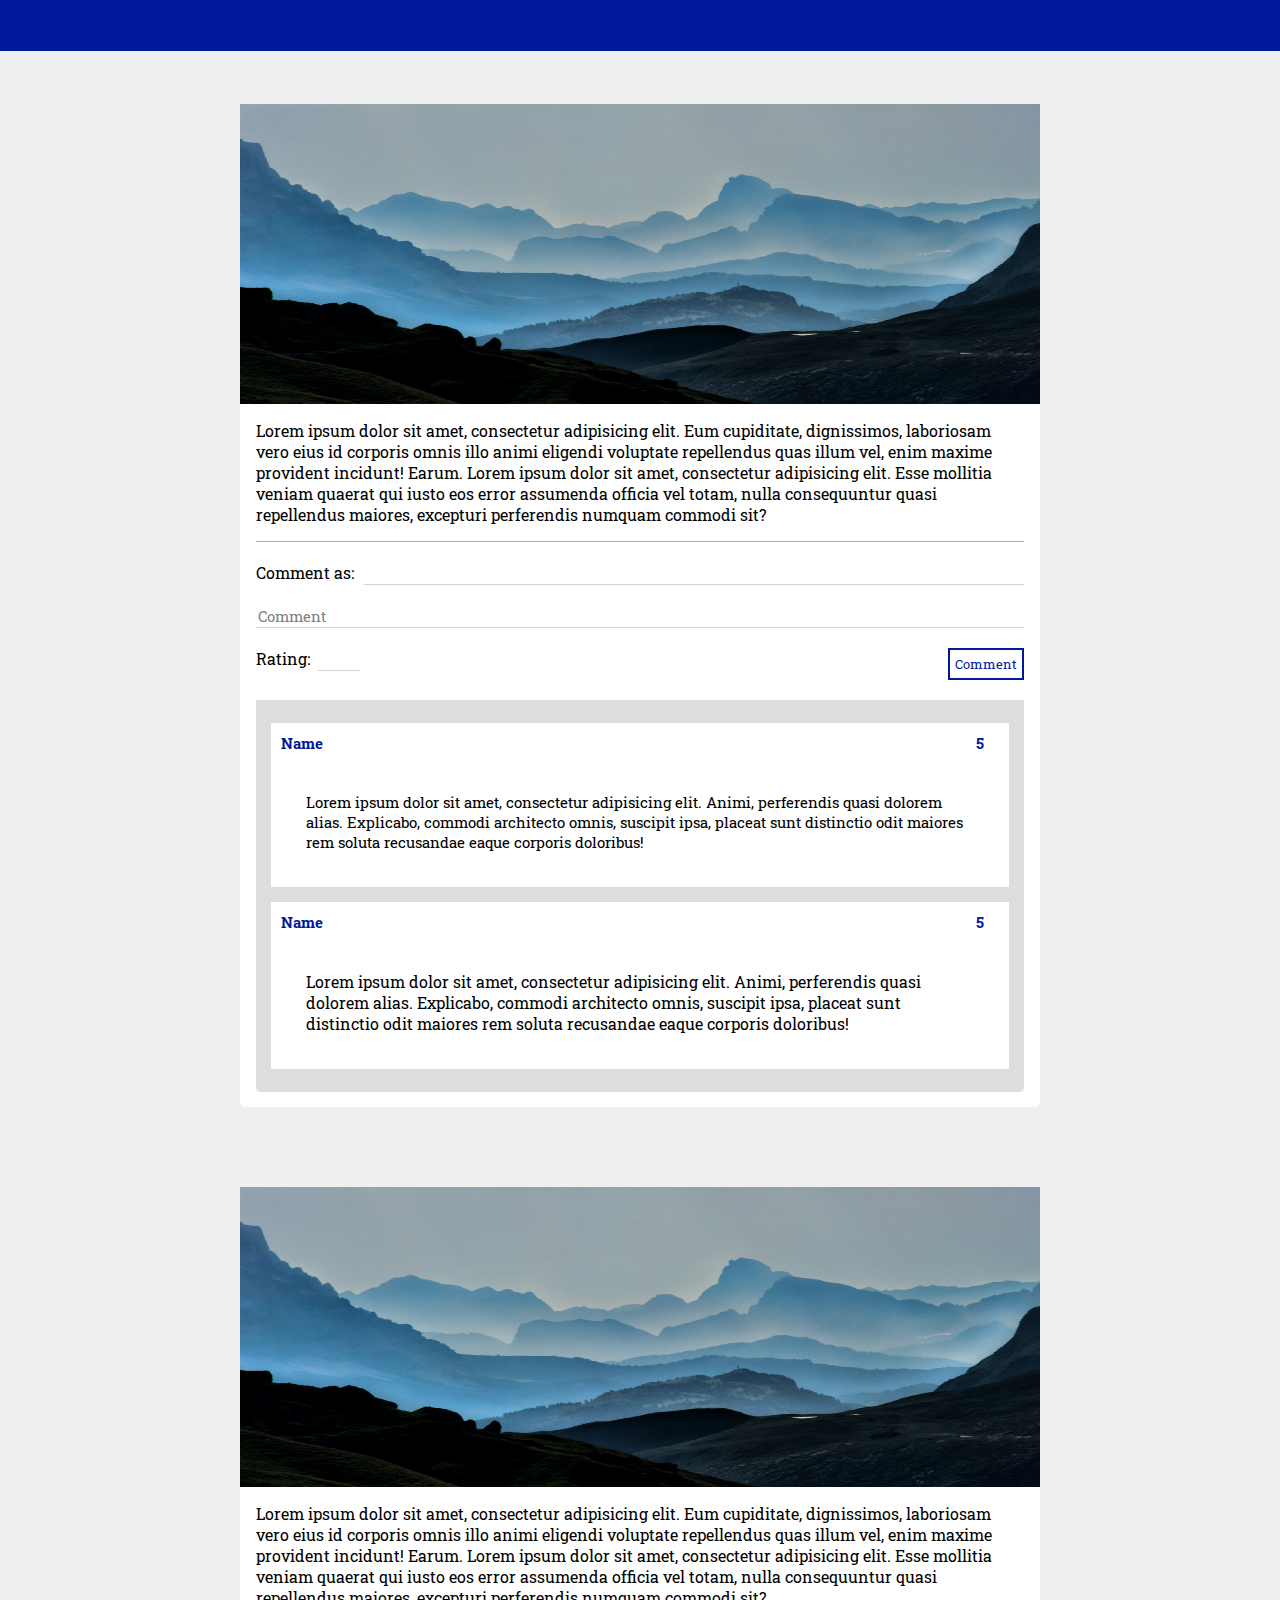
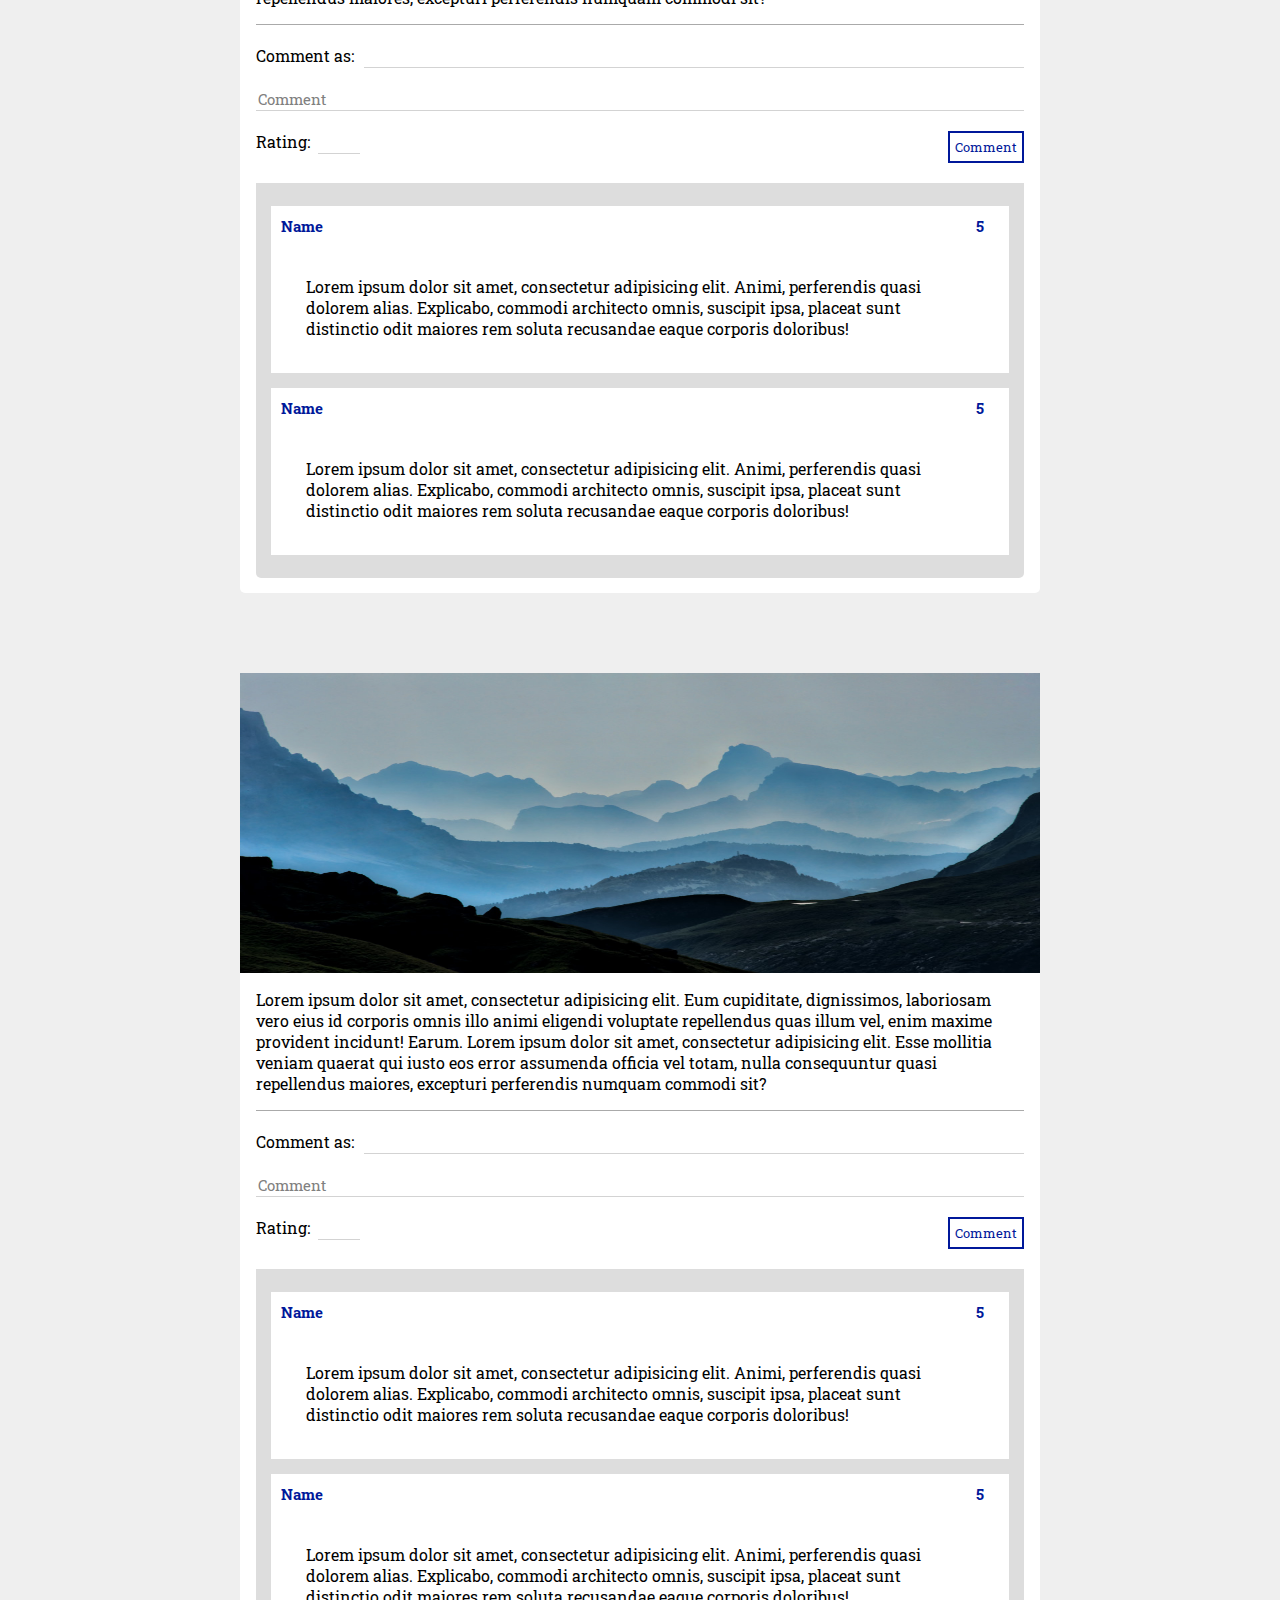
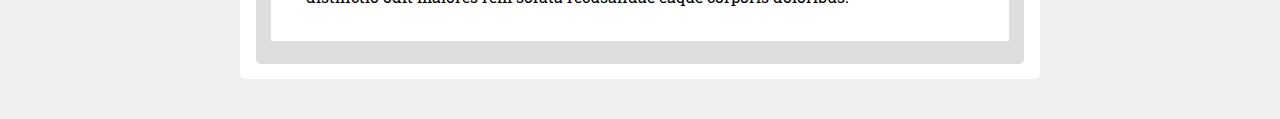
==== commit b5e26ace: "DeelOpdracht2EindelijkKlaar" ====
--- a/web/index.html
+++ b/web/index.html
@@ -11,7 +11,10 @@
 
 <body id="blogbody">
     <header>
-        Welkom to the blog
+        <nav>
+            <ul class="navbar">
+            </ul>
+        </nav>
     </header>
     <main id="blogmain">
         <article class="blogpost">
--- a/web/main.css
+++ b/web/main.css
@@ -29,6 +29,7 @@
 html {
     margin: 0%;
     padding: 0%;
+    height: 100%;
 }
 
 #right {
@@ -311,6 +312,7 @@
     border-bottom:1px solid #fafafa;
     border-top:1px solid #fafafa;
     color: grey;
+    min-height: 50%;
 }
 
 #conversation {
@@ -401,11 +403,14 @@
     margin-top: 40px;
     margin-bottom: 40px;
     background-color: #FFF;
+    max-width: 800px;
+    border-bottom-left-radius: 5px;
+    border-bottom-right-radius: 5px;
 }
 
 .blogpost img {
     width: 100%;
-    max-height: 100%;
+    max-height: 300px;
 }
 
 #blogmain {
@@ -422,7 +427,7 @@
     height: 100%;
     margin: 0%;
     padding: 0%;
-    background-color: #f2f2f2;
+    background-color: #efefef;
 }
 
 #blogbody header {
@@ -437,10 +442,26 @@
     width: 100%;
 }
 
+#blogbody header nav ul{
+    list-style-type: none;
+    margin: 0px;
+}
+
+#blogbody nav ul li {
+    display: inline;
+    margin: 0px 2%;
+}
+
+#blogbody nav ul li a{
+    color: #FFF;
+    text-decoration: none;
+    border: 2px solid #FFF;
+    padding: 5px;
+}
+
 .description {
     margin: 0px 2%;
     border-bottom: 1px solid #aaaaaa;
-    margin-bottom: 2%;
 }
 
 .commentsection {
@@ -452,6 +473,7 @@
     display: flex;
     flex-wrap: wrap;
     padding-bottom: 20px;
+    padding-top: 20px;
 }
 
 .name {
@@ -512,6 +534,8 @@
     padding-top: 1%;
     padding-bottom: 1%;
     margin-bottom: 2%;
+    border-bottom-left-radius: 5px;
+    border-bottom-right-radius: 5px;
 }
 
 .comments div {
@@ -528,9 +552,14 @@
 .comments div h3{
     margin-top: 0px;
     color: #00189a;
+    font-size: 15px;
 }
 
 .commentRating {
     margin-left: auto;
     margin-right: 2%;
 }
+
+.commentpost {
+    font-size: 15px;
+}
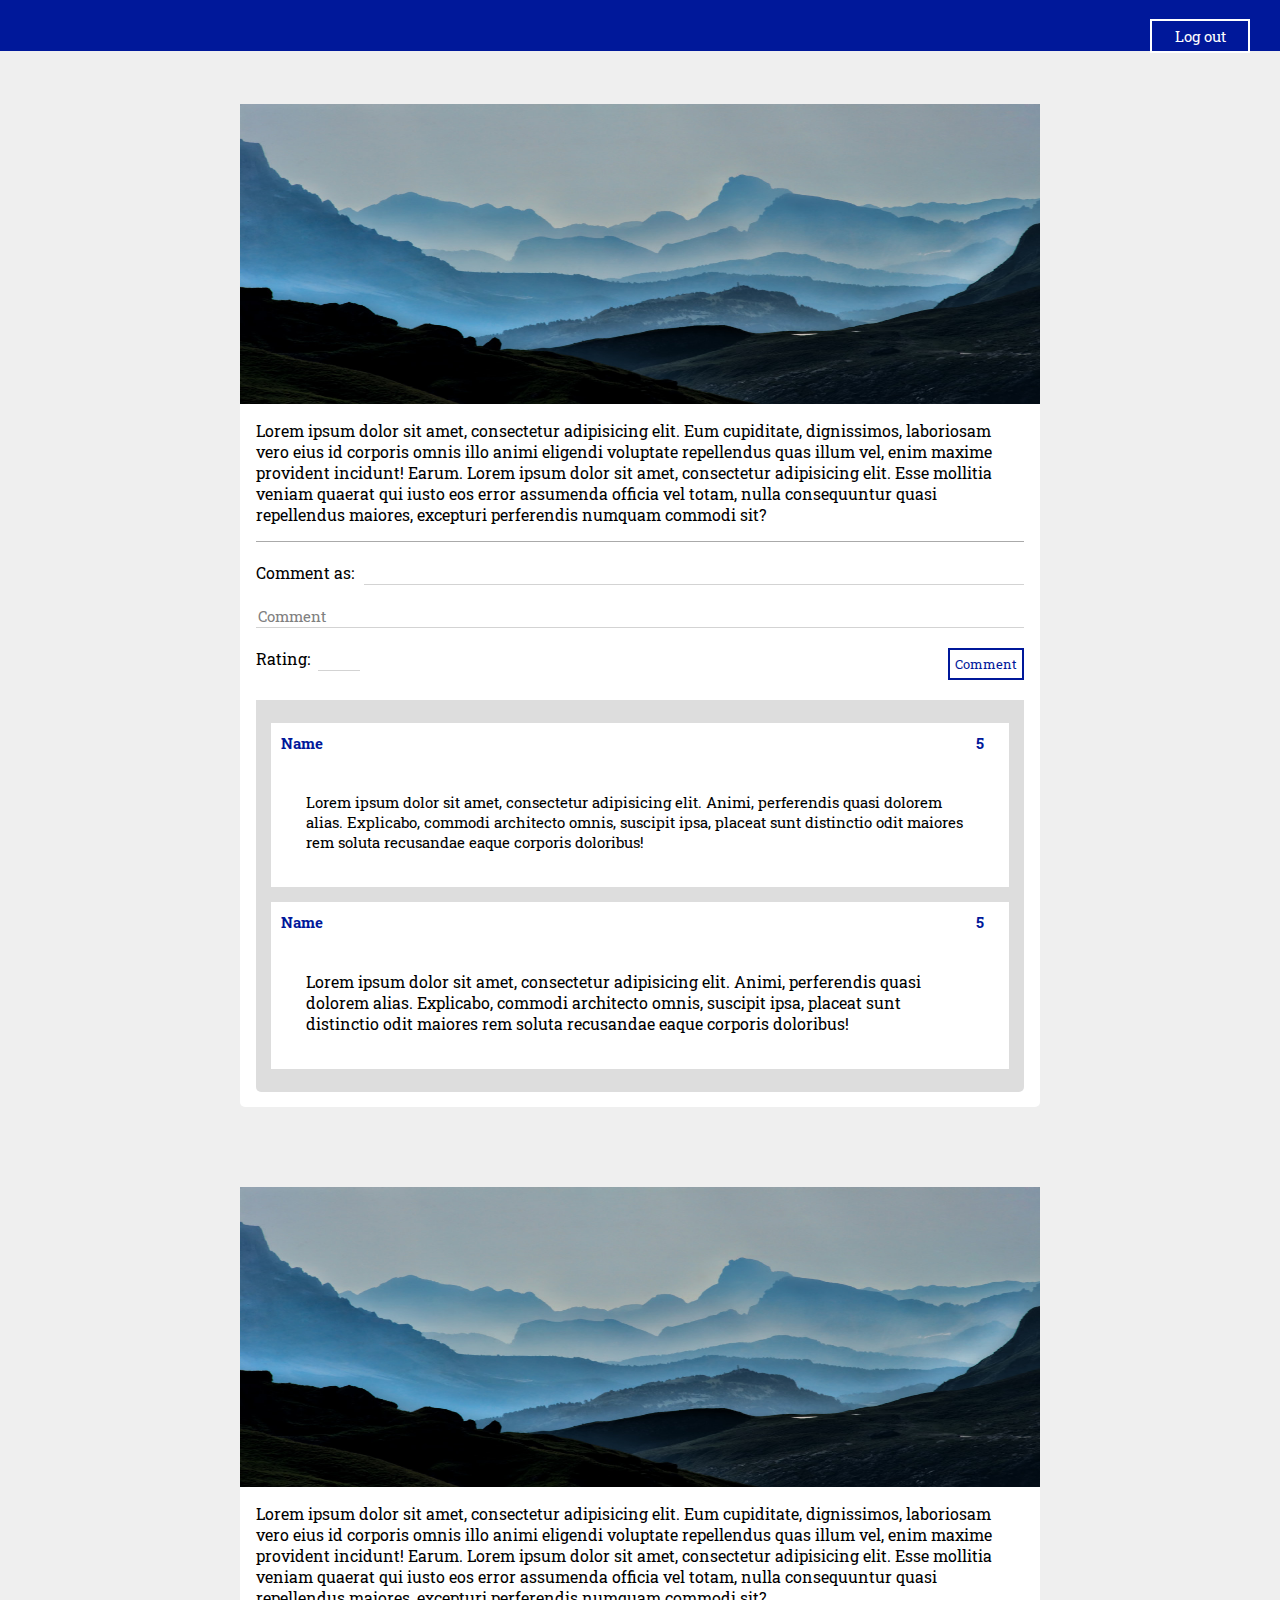
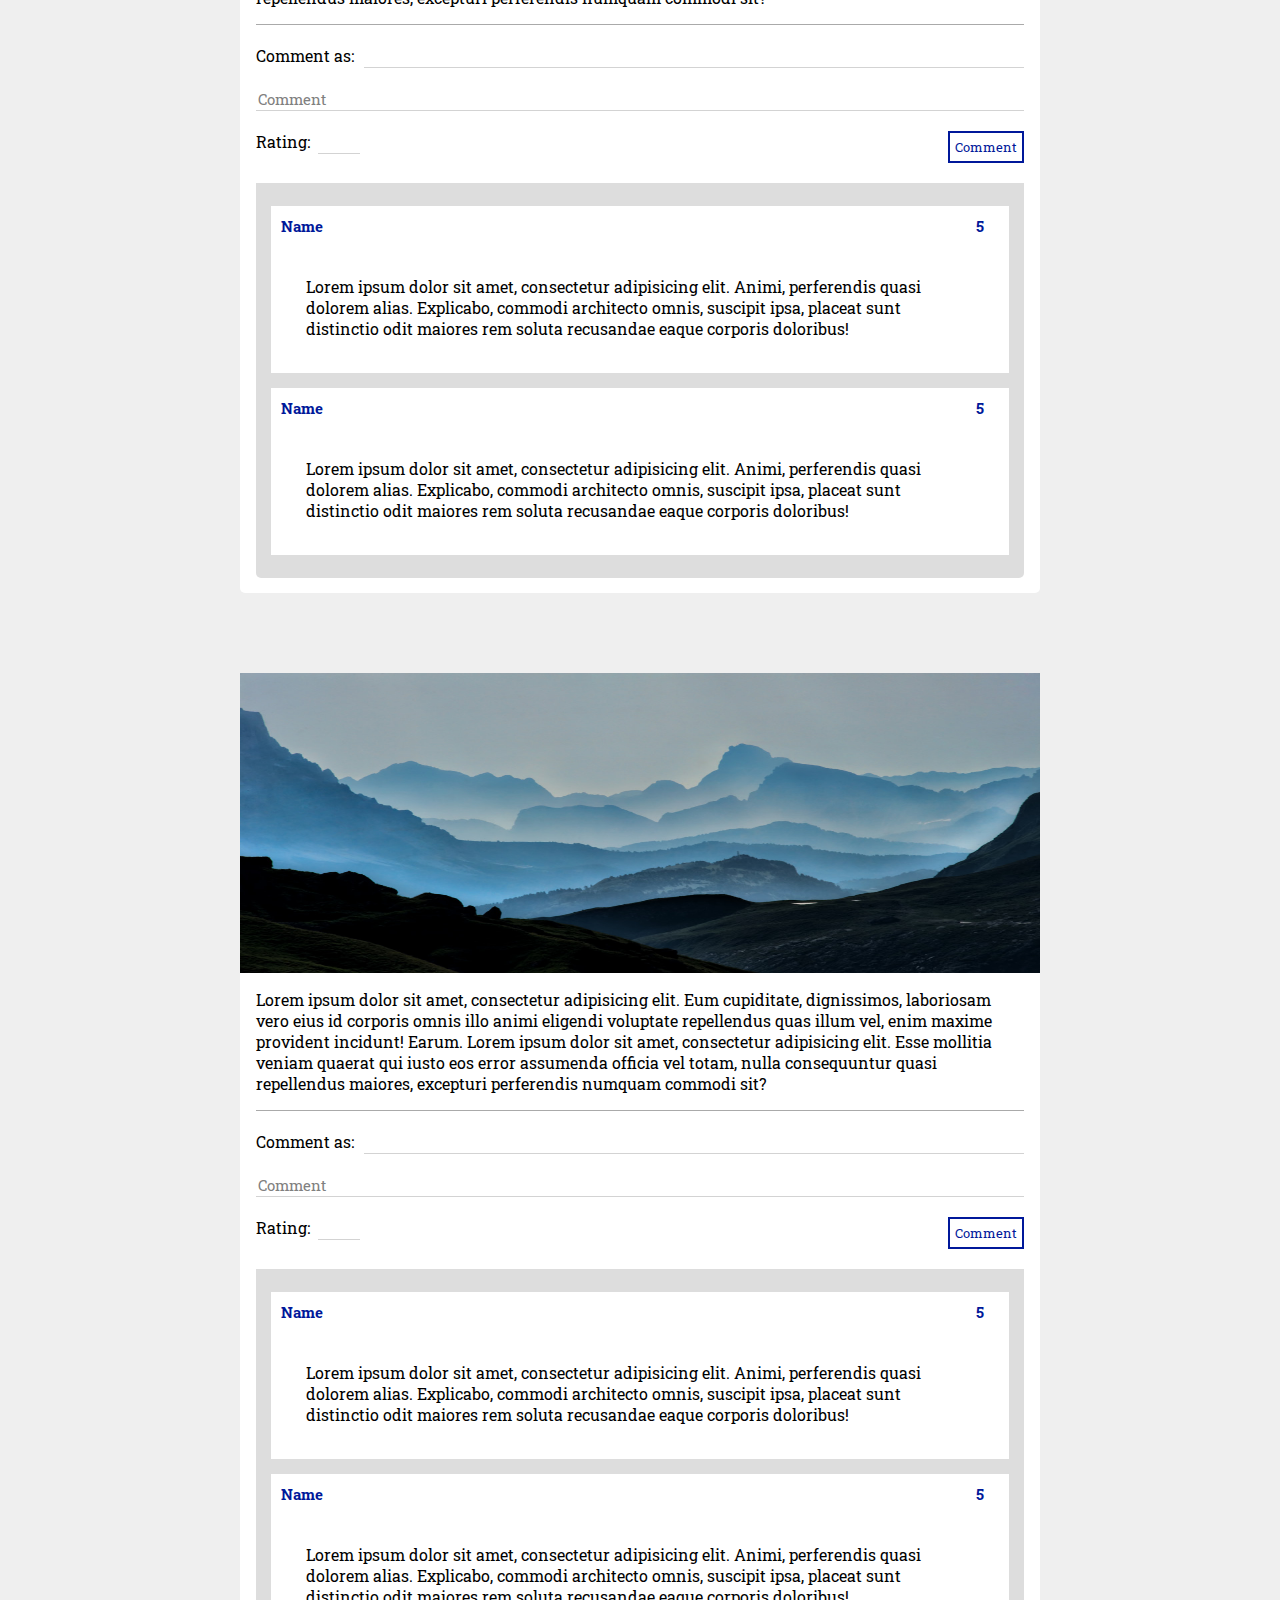
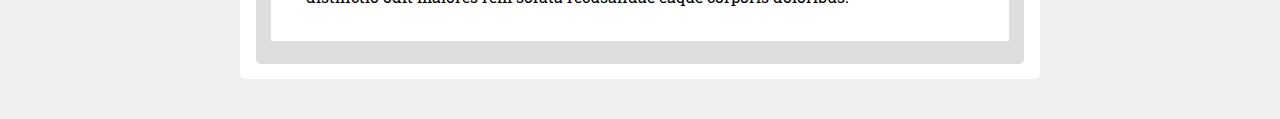
==== commit ead5e4f8: "GuestAndLogOut" ====
--- a/web/index.html
+++ b/web/index.html
@@ -13,7 +13,11 @@
     <header>
         <nav>
             <ul class="navbar">
+            
             </ul>
+            <form action="Controller?action=LogOut" method="post">
+                <input type="submit" value="Log out">
+            </form>
         </nav>
     </header>
     <main id="blogmain">
--- a/web/main.css
+++ b/web/main.css
@@ -196,6 +196,7 @@
     background-color: #FFF;
     border: 3px solid #00189a;
     color: grey;
+    margin-bottom: 0px;
 }
 
 #login input{
@@ -260,7 +261,7 @@
 #login form{
     float: left;
     display: block;
-    margin-bottom: 20px;
+    margin-bottom: 10px;
     margin-top: 30px;
 }
 
@@ -457,6 +458,12 @@
     text-decoration: none;
     border: 2px solid #FFF;
     padding: 5px;
+    transition: 0.2s;
+}
+#blogbody nav ul li a:hover{
+    color: #00189a;
+    border: 2px solid #FFF;
+    background-color: #FFF;
 }
 
 .description {
@@ -563,3 +570,69 @@
 .commentpost {
     font-size: 15px;
 }
+
+#login #guestbtn {
+    float: none;
+    width: 30%;
+    display: block;
+    margin: 0px;
+    margin-left: auto;
+    margin-right: auto;
+    margin-bottom: 5px;
+    font-family: 'Roboto Slab', serif;    
+    background-color: #FFF;
+    color: #00189a;
+    border: 2px solid #00189a;
+    font-weight: 700;
+    transition: 0.2s;
+    visibility: visible;
+}
+
+#login #guestbtn:hover{
+    background-color: #00189a;
+    color: #FFF;
+    font-weight: 500;
+}
+
+#login #guestform {
+    margin: 0px;
+    padding: 0px;
+    height: 30px;
+}
+
+.guestinput{
+    visibility: hidden;
+}
+
+
+
+header form{
+    width: 100px;
+    margin-right: 30px;
+    margin-top: 1.5%;
+    padding: 0px;
+    position: fixed;
+    right: 0;
+    top: 0;
+}
+
+header form input{
+    border: 2px solid #FFF;
+    padding: 5px;
+    width: 100%;
+    height: 100%;
+    background-color: #00189a;
+    color: #FFF;
+    font-family: 'Roboto Slab', serif;
+    transition: 0.2s;
+    color: #FFF;
+    text-decoration: none;
+    border: 2px solid #FFF;
+    padding: 5px;
+    transition: 0.2s;
+    font-size: 15px;
+}
+header form input:hover{
+    background-color: #FFF;
+    color: #00189a;
+}
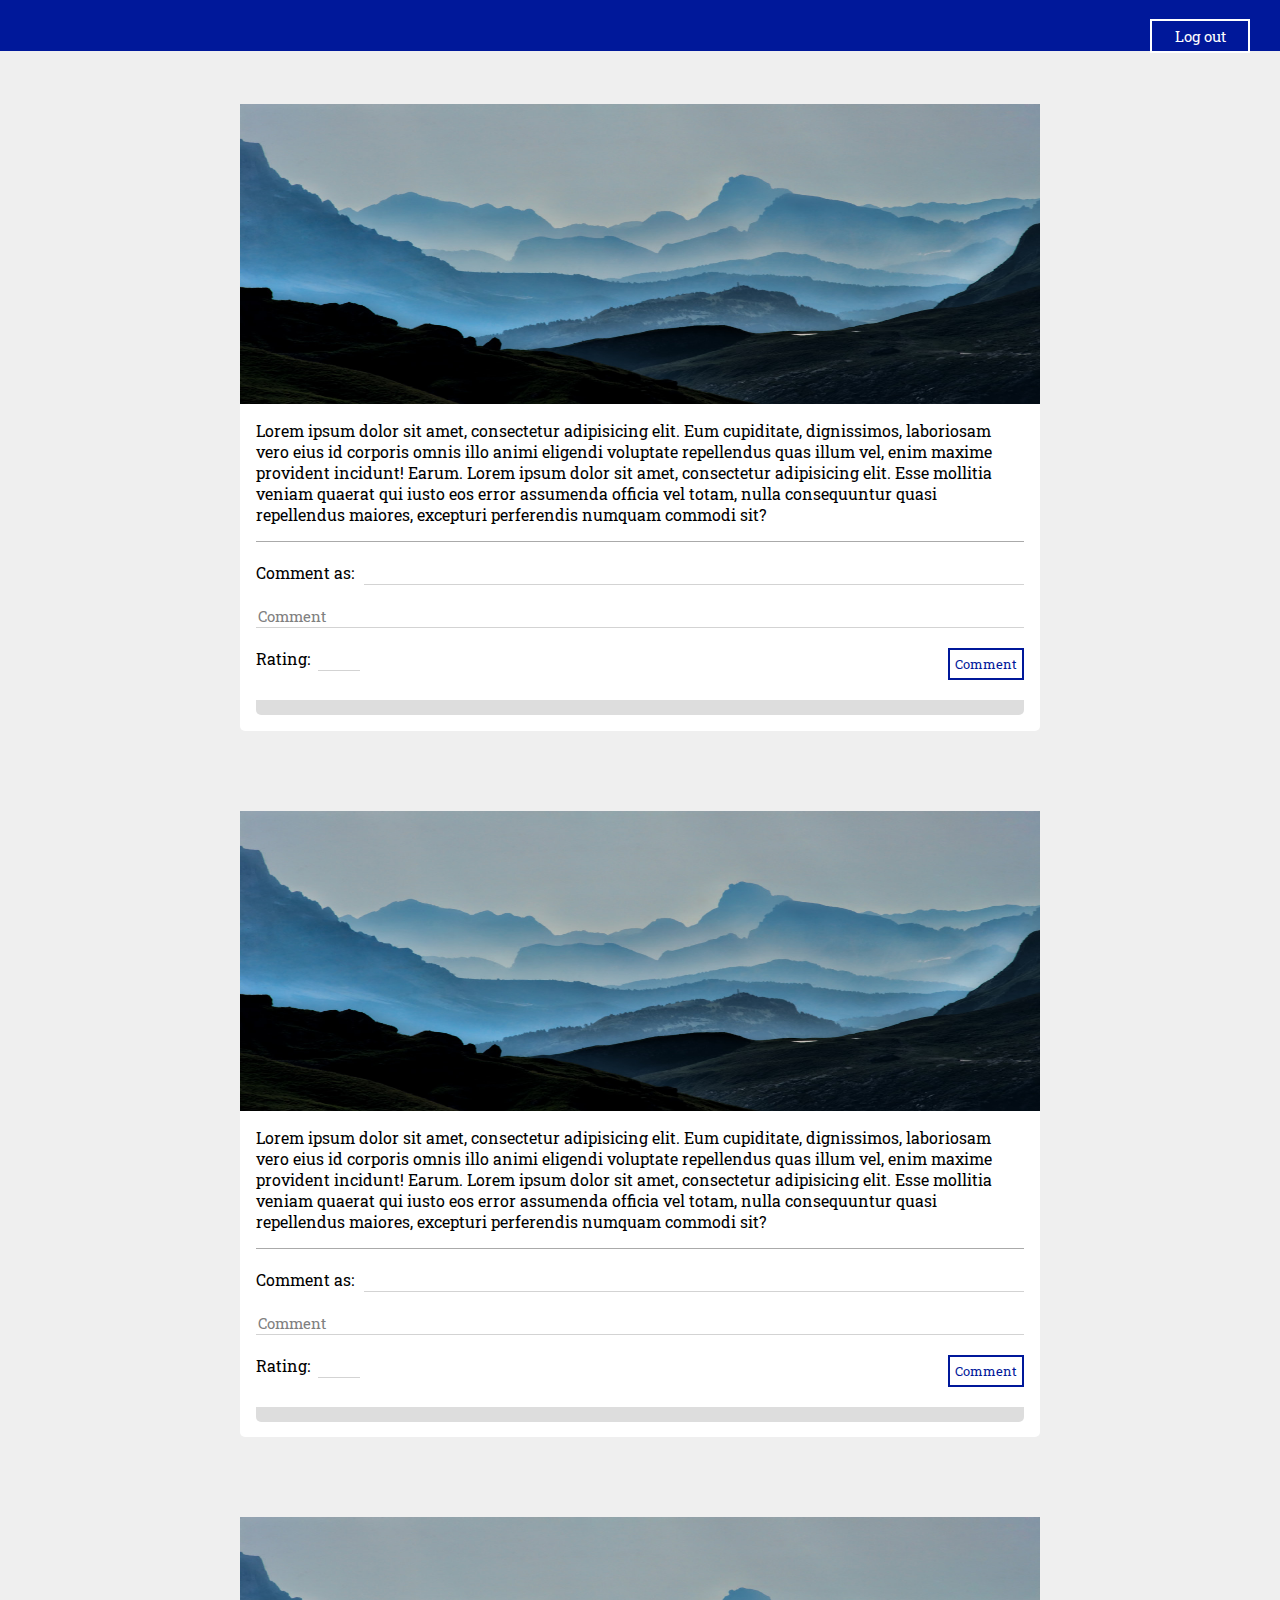
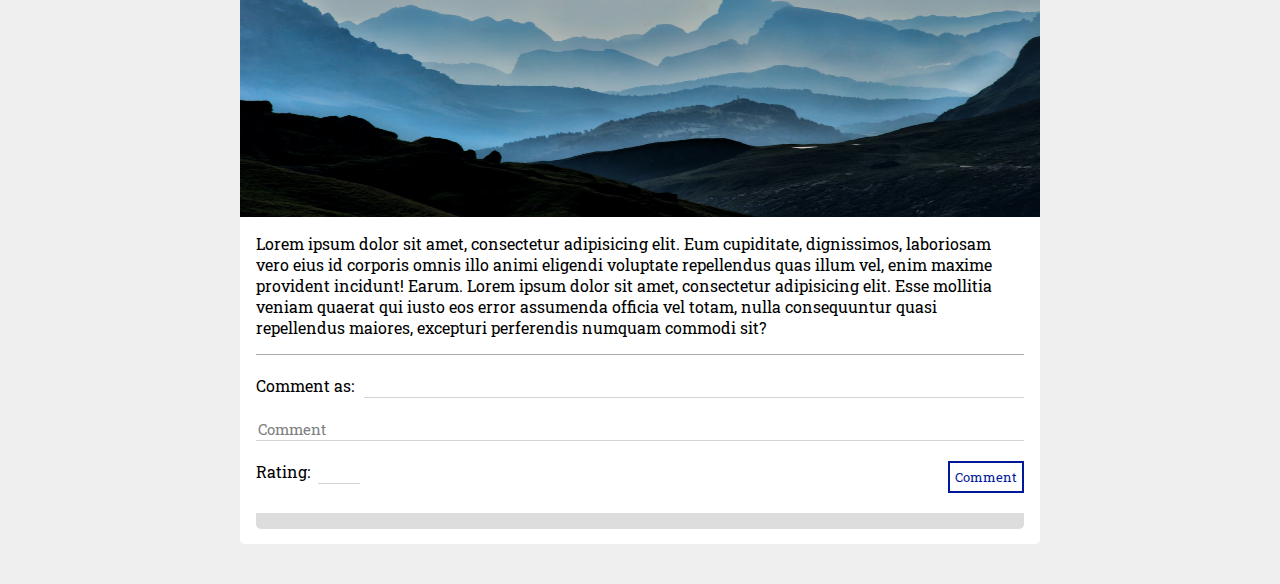
==== commit 4656ba8a: "Register css" ====
--- a/web/index.html
+++ b/web/index.html
@@ -36,24 +36,11 @@
                     <input type="submit" value="Comment" class="comment" id="commentbtn1">
                 </div>
                 <div class="comments" id="comments1">
-                    <div class="commentwrap">
-                        <h3>Name</h3>
-                        <h3 class="commentRating">5</h3>
-                        <div id="commentpost1" class="commentpost">
-                            Lorem ipsum dolor sit amet, consectetur adipisicing elit. Animi, perferendis quasi dolorem alias. Explicabo, commodi architecto omnis, suscipit ipsa, placeat sunt distinctio odit maiores rem soluta recusandae eaque corporis doloribus!
-                        </div>
-                    </div>
 
-                    <div>
-                        <h3>Name</h3>
-                        <h3 class="commentRating">5</h3>
-                        <div>
-                            Lorem ipsum dolor sit amet, consectetur adipisicing elit. Animi, perferendis quasi dolorem alias. Explicabo, commodi architecto omnis, suscipit ipsa, placeat sunt distinctio odit maiores rem soluta recusandae eaque corporis doloribus!
-                        </div>
-                    </div>
                 </div>
             </div>
         </article>
+
 
         <article class="blogpost">
             <img src="Images/mountain.jpg" alt="">
@@ -70,21 +57,7 @@
                     <input type="submit" value="Comment" class="comment" id="commentbtn2">
                 </div>
                 <div class="comments">
-                    <div>
-                        <h3>Name</h3>
-                        <h3 class="commentRating">5</h3>
-                        <div>
-                            Lorem ipsum dolor sit amet, consectetur adipisicing elit. Animi, perferendis quasi dolorem alias. Explicabo, commodi architecto omnis, suscipit ipsa, placeat sunt distinctio odit maiores rem soluta recusandae eaque corporis doloribus!
-                        </div>
-                    </div>
 
-                    <div>
-                        <h3>Name</h3>
-                        <h3 class="commentRating">5</h3>
-                        <div>
-                            Lorem ipsum dolor sit amet, consectetur adipisicing elit. Animi, perferendis quasi dolorem alias. Explicabo, commodi architecto omnis, suscipit ipsa, placeat sunt distinctio odit maiores rem soluta recusandae eaque corporis doloribus!
-                        </div>
-                    </div>
                 </div>
             </div>
         </article>
@@ -104,21 +77,7 @@
                     <input type="submit" value="Comment" class="comment" id="commentbtn3">
                 </div>
                 <div class="comments">
-                    <div>
-                        <h3>Name</h3>
-                        <h3 class="commentRating">5</h3>
-                        <div>
-                            Lorem ipsum dolor sit amet, consectetur adipisicing elit. Animi, perferendis quasi dolorem alias. Explicabo, commodi architecto omnis, suscipit ipsa, placeat sunt distinctio odit maiores rem soluta recusandae eaque corporis doloribus!
-                        </div>
-                    </div>
 
-                    <div>
-                        <h3>Name</h3>
-                        <h3 class="commentRating">5</h3>
-                        <div>
-                            Lorem ipsum dolor sit amet, consectetur adipisicing elit. Animi, perferendis quasi dolorem alias. Explicabo, commodi architecto omnis, suscipit ipsa, placeat sunt distinctio odit maiores rem soluta recusandae eaque corporis doloribus!
-                        </div>
-                    </div>
                 </div>
             </div>
         </article>
--- a/web/main.css
+++ b/web/main.css
@@ -75,7 +75,6 @@
     margin-left: auto;
     margin-right: auto;
     display: block;
-    
 }
 
 #status h2{
@@ -282,6 +281,20 @@
     border-collapse: collapse;
 }
 
+#friends button{
+    background-color: #FFF;
+    color: #00189a;
+    font-family: 'Roboto Slab', serif;
+    border: 2px solid #00189a;
+    padding: 5px 10px;
+    transition: 0.2s;
+}
+
+#friends button:hover{
+    background-color: #00189a;
+    color: #FFF;
+}
+
 #friends td, th{
     padding: 5%;
     border-bottom: 1px solid #ddd;
@@ -390,7 +403,8 @@
 #typeStatus {
     font-family: 'Roboto Slab', serif;
     color: grey;
-    border: 2px solid grey;
+    border: none;
+    border-bottom: 1px solid lightgrey;
 }
 
 /*BlogPost*/
@@ -431,7 +445,7 @@
     background-color: #efefef;
 }
 
-#blogbody header {
+ header {
     text-align: center;
     padding: 2%;
     background-color: #00189a;
@@ -443,24 +457,24 @@
     width: 100%;
 }
 
-#blogbody header nav ul{
+ header nav ul{
     list-style-type: none;
     margin: 0px;
 }
 
-#blogbody nav ul li {
+ nav ul li {
     display: inline;
     margin: 0px 2%;
 }
 
-#blogbody nav ul li a{
+ nav ul li a{
     color: #FFF;
     text-decoration: none;
     border: 2px solid #FFF;
     padding: 5px;
     transition: 0.2s;
 }
-#blogbody nav ul li a:hover{
+ nav ul li a:hover{
     color: #00189a;
     border: 2px solid #FFF;
     background-color: #FFF;
@@ -636,3 +650,95 @@
     background-color: #FFF;
     color: #00189a;
 }
+
+#showFriendsbtn {
+    background-color: #FFF;
+    color: #00189a;
+    font-family: 'Roboto Slab', serif;
+    border: 2px solid #00189a;
+    padding: 5px 10px;
+    transition: 0.2s;
+    margin-bottom: 5px;
+}
+
+#showFriendsbtn:hover {
+    background-color: #00189a;
+    color: #FFF;
+}
+
+/*Register*/
+
+#register {
+    margin: auto;
+    margin-top: 300px;
+    display: flex;
+    flex-direction: column;
+    width: 50%;
+    width: 580px;
+    background-color: #FFF;
+    border: 3px solid #00189a;
+    color: grey;
+    margin-bottom: 0px;
+}
+
+#register input{
+    width: 70%;
+    float: right;
+    margin-bottom: 5px;
+    margin-right: 5%;
+    height: 25px;
+    font-family: 'Roboto Slab', serif;
+    letter-spacing: 0.5px;
+    border: 2px solid grey;
+    color: grey;
+}
+
+#register #submit{
+    float: none;
+    width: 30%;
+    display: block;
+    margin: 0px;
+    margin-left: auto;
+    margin-right: auto;
+    font-family: 'Roboto Slab', serif;    
+    background-color: #FFF;
+    color: #00189a;
+    border: 2px solid #00189a;
+    font-weight: 700;
+    transition: 0.2s;
+}
+
+#register #submit:hover{
+    background-color: #00189a;
+    color: #FFF;
+    font-weight: 500;
+}
+
+#register h2{
+    text-align: center;
+    float: left;
+    width: 100%;
+    display: block;
+    color: #FFF;
+    letter-spacing: 1px;
+    margin-top: 0px;
+    padding: 20px 0px;
+    background-color: #00189a;
+    margin-bottom: 10px;
+}
+
+
+
+#register label{
+    margin-bottom: 5%;
+    display: inline-block;
+    margin-left: 2%;
+}
+
+#register form{
+    display: block;
+    margin-bottom: 10px;
+    margin-top: 30px;
+}
+
+
